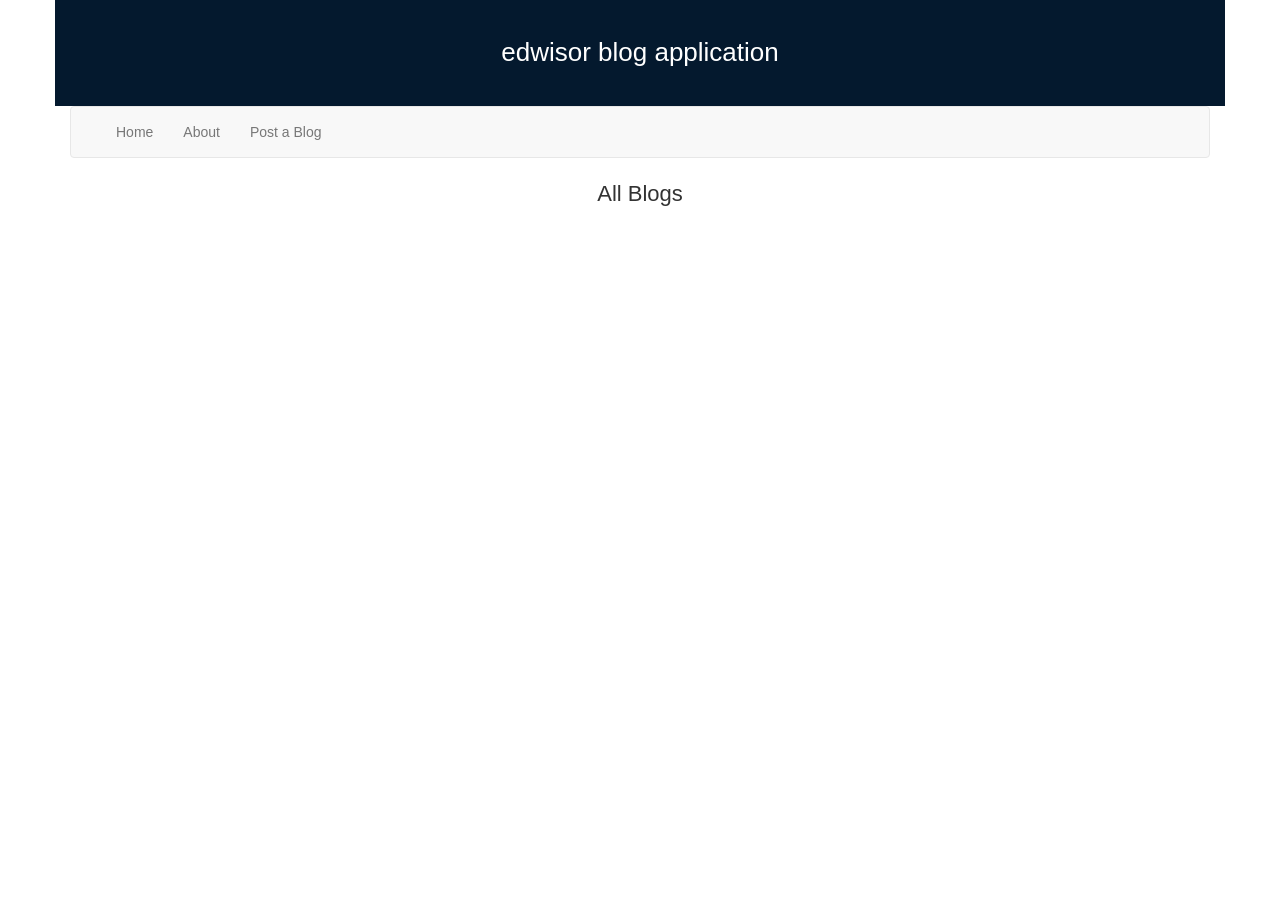
==== index.html @ 41439287 "2nd" ====
<!doctype html>
<html lang="en">
<head>
  <meta charset="utf-8">
  <title>BlogFrontend</title>
  <base href="/">

  <meta name="viewport" content="width=device-width, initial-scale=1">
  <link rel="icon" type="image/x-icon" href="favicon.ico">
<link rel="stylesheet" href="styles.d9e7d231656603fbf190.css"></head>
<body>
  <app-root></app-root>
<script type="text/javascript" src="runtime.a66f828dca56eeb90e02.js"></script><script type="text/javascript" src="polyfills.7a0e6866a34e280f48e7.js"></script><script type="text/javascript" src="scripts.e2cc764d74d6cb8d1c42.js"></script><script type="text/javascript" src="main.7aa946ae0d93a04ee23c.js"></script></body>
</html>
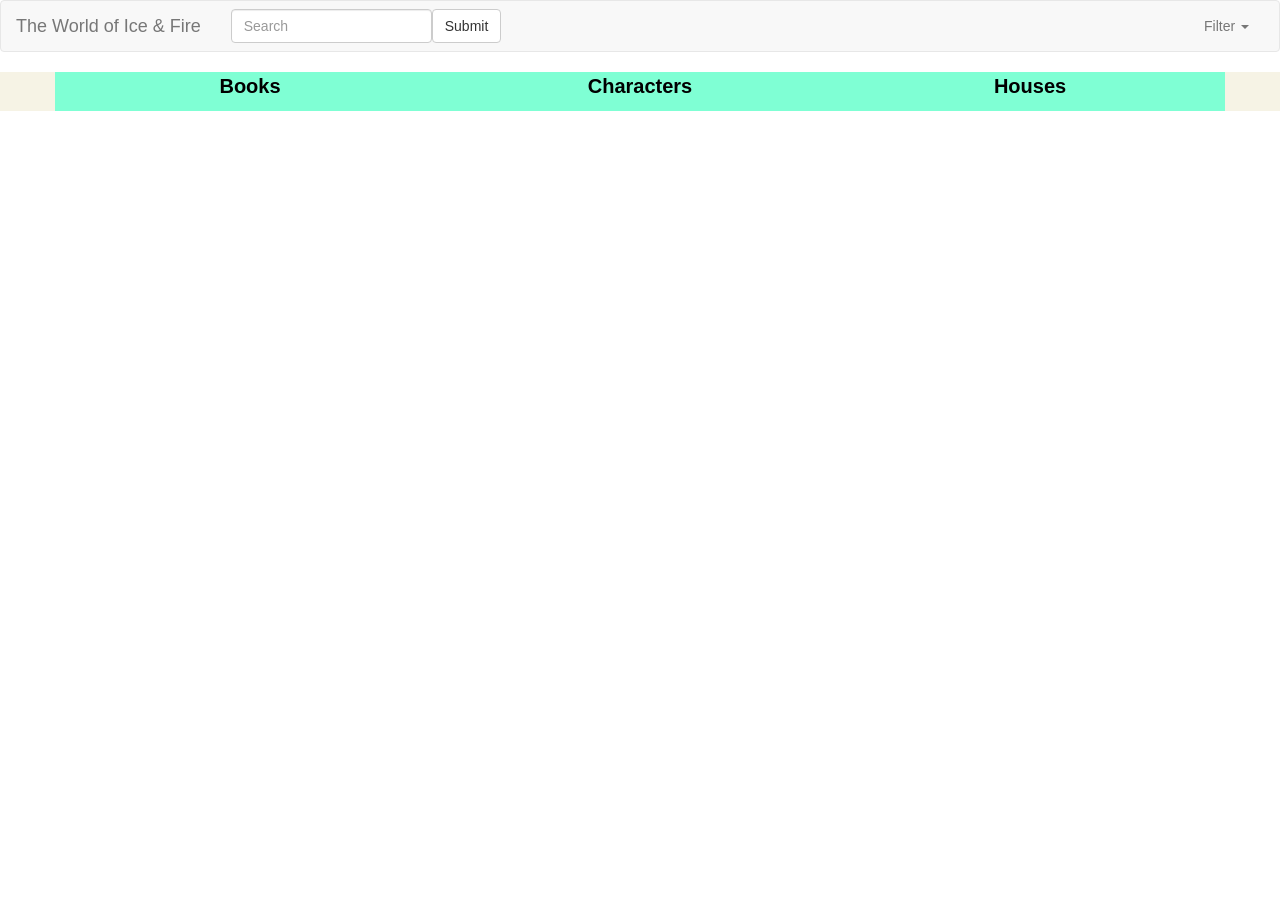
==== commit 53b5c743: "2nd commit" ====
--- a/index.html
+++ b/index.html
@@ -2,7 +2,7 @@
 <html lang="en">
 <head>
   <meta charset="utf-8">
-  <title>BlogFrontend</title>
+  <title>IceAndFire</title>
   <base href="/">
 
   <meta name="viewport" content="width=device-width, initial-scale=1">
@@ -10,5 +10,5 @@
 <link rel="stylesheet" href="styles.d9e7d231656603fbf190.css"></head>
 <body>
   <app-root></app-root>
-<script type="text/javascript" src="runtime.a66f828dca56eeb90e02.js"></script><script type="text/javascript" src="polyfills.7a0e6866a34e280f48e7.js"></script><script type="text/javascript" src="scripts.e2cc764d74d6cb8d1c42.js"></script><script type="text/javascript" src="main.7aa946ae0d93a04ee23c.js"></script></body>
+<script type="text/javascript" src="runtime.a66f828dca56eeb90e02.js"></script><script type="text/javascript" src="polyfills.7a0e6866a34e280f48e7.js"></script><script type="text/javascript" src="scripts.e2cc764d74d6cb8d1c42.js"></script><script type="text/javascript" src="main.5df5c6a30ceb1a4d92de.js"></script></body>
 </html>
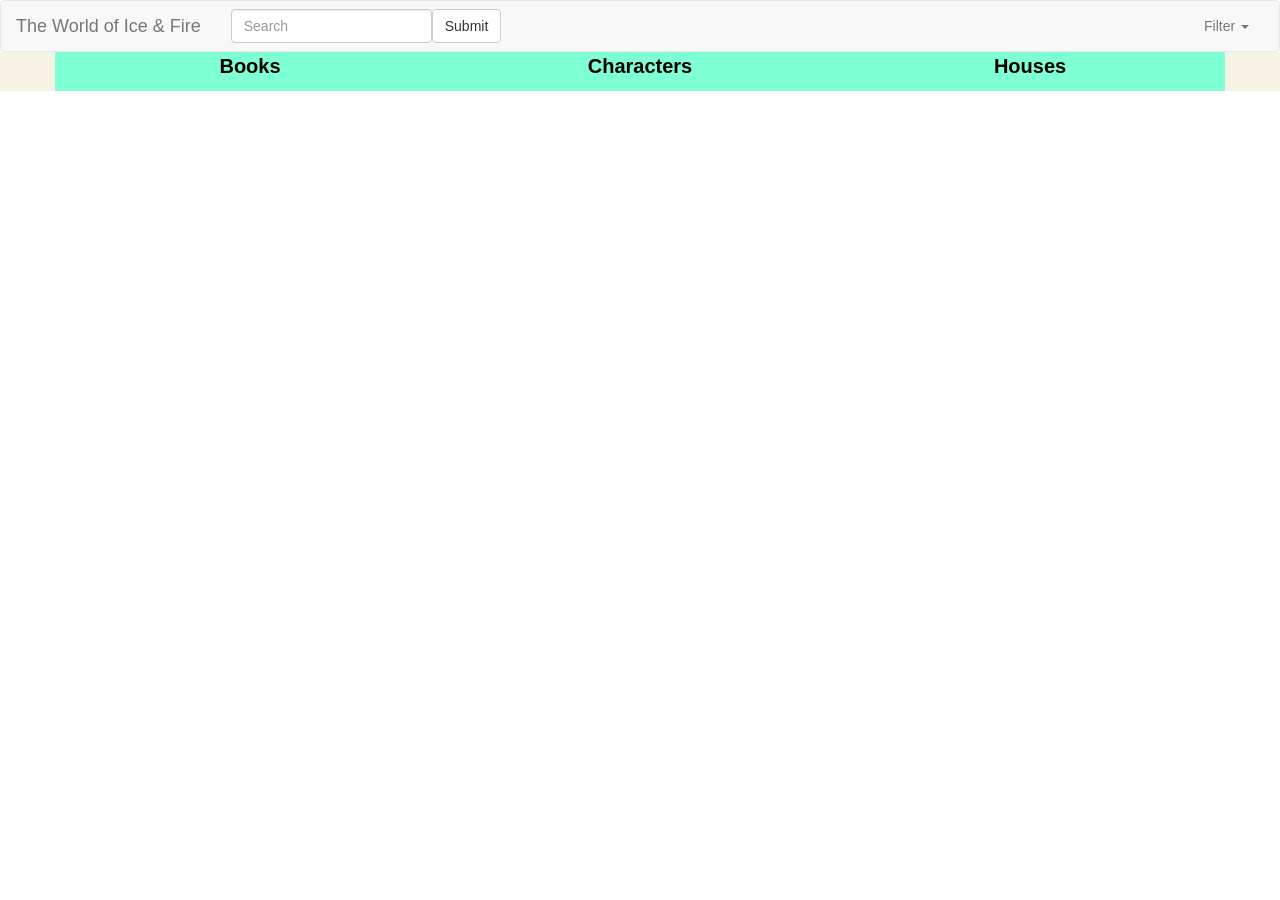
==== commit f514c39d: "some color change" ====
--- a/index.html
+++ b/index.html
@@ -10,5 +10,5 @@
 <link rel="stylesheet" href="styles.d9e7d231656603fbf190.css"></head>
 <body>
   <app-root></app-root>
-<script type="text/javascript" src="runtime.a66f828dca56eeb90e02.js"></script><script type="text/javascript" src="polyfills.7a0e6866a34e280f48e7.js"></script><script type="text/javascript" src="scripts.e2cc764d74d6cb8d1c42.js"></script><script type="text/javascript" src="main.5df5c6a30ceb1a4d92de.js"></script></body>
+<script type="text/javascript" src="runtime.a66f828dca56eeb90e02.js"></script><script type="text/javascript" src="polyfills.7a0e6866a34e280f48e7.js"></script><script type="text/javascript" src="scripts.e2cc764d74d6cb8d1c42.js"></script><script type="text/javascript" src="main.d66ada72e609a351cfab.js"></script></body>
 </html>
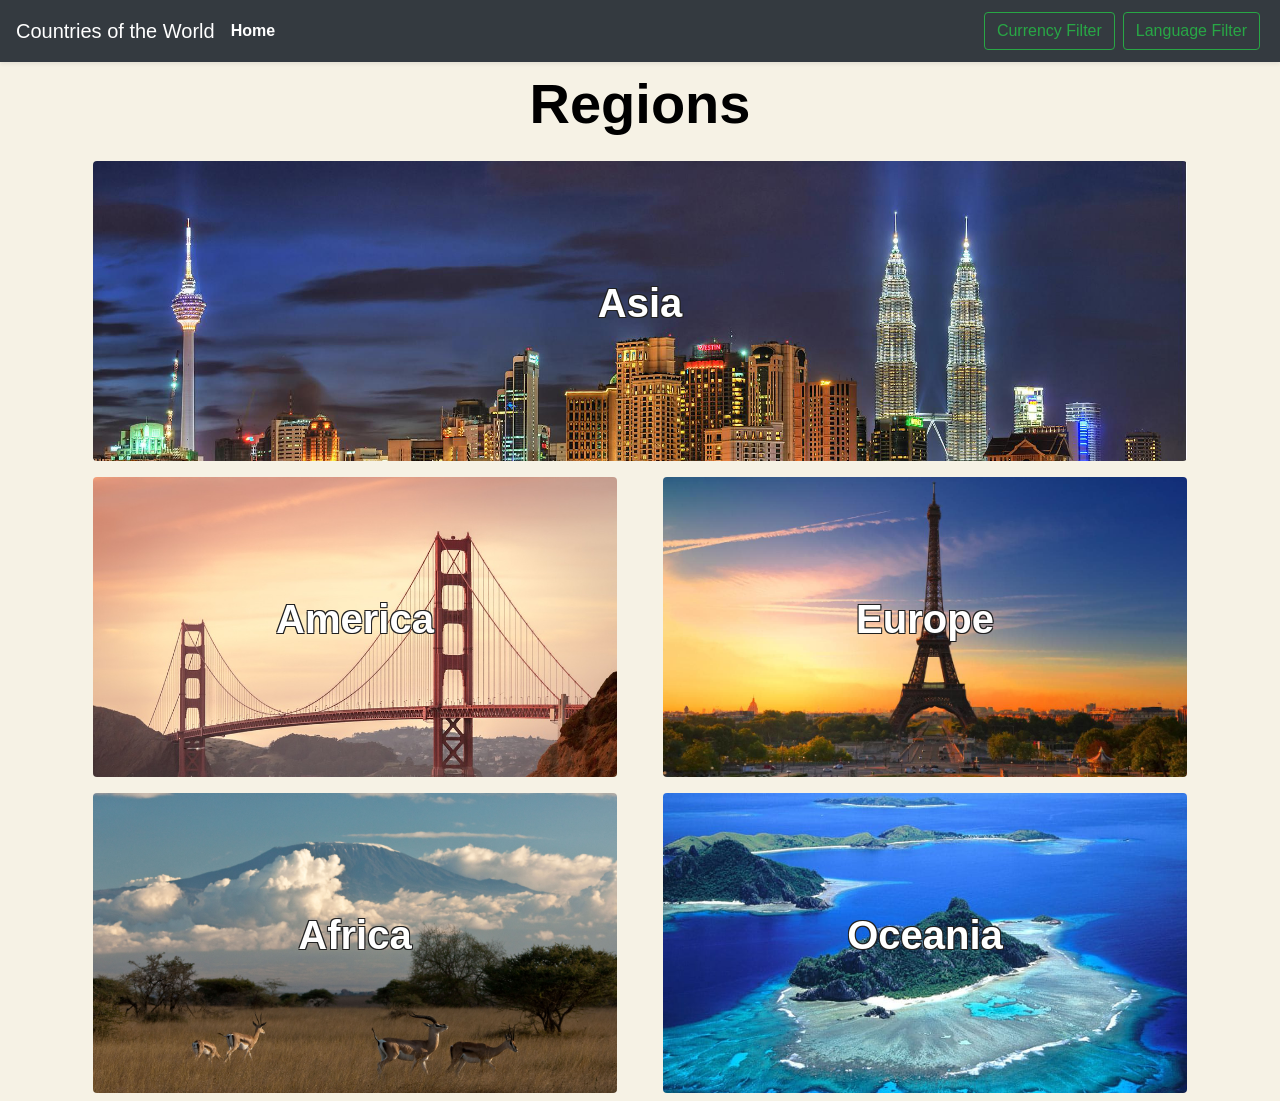
==== commit f64f33b7: "country app import" ====
--- a/index.html
+++ b/index.html
@@ -2,13 +2,13 @@
 <html lang="en">
 <head>
   <meta charset="utf-8">
-  <title>IceAndFire</title>
+  <title>CountryApp</title>
   <base href="/">
 
   <meta name="viewport" content="width=device-width, initial-scale=1">
   <link rel="icon" type="image/x-icon" href="favicon.ico">
-<link rel="stylesheet" href="styles.d9e7d231656603fbf190.css"></head>
+<link rel="stylesheet" href="styles.f2ebedd5fae9775f4f0c.css"></head>
 <body>
   <app-root></app-root>
-<script type="text/javascript" src="runtime.a66f828dca56eeb90e02.js"></script><script type="text/javascript" src="polyfills.7a0e6866a34e280f48e7.js"></script><script type="text/javascript" src="scripts.e2cc764d74d6cb8d1c42.js"></script><script type="text/javascript" src="main.d66ada72e609a351cfab.js"></script></body>
+<script type="text/javascript" src="runtime.a66f828dca56eeb90e02.js"></script><script type="text/javascript" src="polyfills.7a0e6866a34e280f48e7.js"></script><script type="text/javascript" src="scripts.ee7fed27c36eaa5fa8a9.js"></script><script type="text/javascript" src="main.3897ab00329dd63f98a0.js"></script></body>
 </html>
--- a/styles.f2ebedd5fae9775f4f0c.css
+++ b/styles.f2ebedd5fae9775f4f0c.css
@@ -0,0 +1,6 @@
+.flag-control{background-size:100%;padding:0;width:100%;margin:0;-o-object-fit:fill;object-fit:fill;height:200px;background-position:center}.big-flag-control{background-size:100%;padding:0;margin:0;-o-object-fit:fill;object-fit:fill;height:400px;background-position:center}.current-region{font-weight:700;font-size:30px;color:#000;text-transform:capitalize}p{font-size:1.15rem;color:#000;margin-top:0;margin-bottom:1rem}.card{box-shadow:0 2px 6px 0 #616161;-webkit-box-shadow:0 2px 6px 0 #616161;-moz-box-shadow:0 2px 6px 0 #616161;overflow:hidden;transition:.3s ease-out;width:100%;border-radius:5%!important}.card:hover{box-shadow:0 10px 18px 0 rgba(0,0,0,.6);-webkit-transform:translateY(-4px);transform:translateY(-4px)}.card-container:focus,.card-holder-no-outline,.card-holder-no-outline:focus,.card:focus{outline:0}.loading{position:absolute;top:50%;left:50%}.loading-bar{margin:5px;display:inline-block;width:4px;height:18px;border-radius:4px;-webkit-animation:1s ease-in-out infinite loading;animation:1s ease-in-out infinite loading}.loading-bar:nth-child(1){background-color:#3498db;-webkit-animation-delay:0s;animation-delay:0s}.loading-bar:nth-child(2){background-color:#c0392b;-webkit-animation-delay:90ms;animation-delay:90ms}.loading-bar:nth-child(3){background-color:#f1c40f;-webkit-animation-delay:.18s;animation-delay:.18s}.loading-bar:nth-child(4){background-color:#27ae60;-webkit-animation-delay:.27s;animation-delay:.27s}@-webkit-keyframes loading{0%,40%{-webkit-transform:scale(1);transform:scale(1)}20%{-webkit-transform:scale(1,2.2);transform:scale(1,2.2)}}@keyframes loading{0%,40%{-webkit-transform:scale(1);transform:scale(1)}20%{-webkit-transform:scale(1,2.2);transform:scale(1,2.2)}}/*!
+ * Bootstrap v4.1.3 (https://getbootstrap.com/)
+ * Copyright 2011-2018 The Bootstrap Authors
+ * Copyright 2011-2018 Twitter, Inc.
+ * Licensed under MIT (https://github.com/twbs/bootstrap/blob/master/LICENSE)
+ */:root{--blue:#007bff;--indigo:#6610f2;--purple:#6f42c1;--pink:#e83e8c;--red:#dc3545;--orange:#fd7e14;--yellow:#ffc107;--green:#28a745;--teal:#20c997;--cyan:#17a2b8;--white:#fff;--gray:#6c757d;--gray-dark:#343a40;--primary:#007bff;--secondary:#6c757d;--success:#28a745;--info:#17a2b8;--warning:#ffc107;--danger:#dc3545;--light:#f8f9fa;--dark:#343a40;--breakpoint-xs:0;--breakpoint-sm:576px;--breakpoint-md:768px;--breakpoint-lg:992px;--breakpoint-xl:1200px;--font-family-sans-serif:-apple-system,BlinkMacSystemFont,"Segoe UI",Roboto,"Helvetica Neue",Arial,sans-serif,"Apple Color Emoji","Segoe UI Emoji","Segoe UI Symbol","Noto Color Emoji";--font-family-monospace:SFMono-Regular,Menlo,Monaco,Consolas,"Liberation Mono","Courier New",monospace}*,::after,::before{box-sizing:border-box}html{font-family:sans-serif;line-height:1.15;-webkit-text-size-adjust:100%;-ms-text-size-adjust:100%;-ms-overflow-style:scrollbar;-webkit-tap-highlight-color:transparent}@-ms-viewport{width:device-width}article,aside,figcaption,figure,footer,header,hgroup,main,nav,section{display:block}body{margin:0;font-family:-apple-system,BlinkMacSystemFont,"Segoe UI",Roboto,"Helvetica Neue",Arial,sans-serif,"Apple Color Emoji","Segoe UI Emoji","Segoe UI Symbol","Noto Color Emoji";font-size:1rem;font-weight:400;line-height:1.5;color:#212529;text-align:left;background-color:#fff}[tabindex="-1"]:focus{outline:0!important}h1,h2,h3,h4,h5,h6{margin-top:0}abbr[data-original-title],abbr[title]{text-decoration:underline;-webkit-text-decoration:underline dotted;text-decoration:underline dotted;cursor:help;border-bottom:0}address{margin-bottom:1rem;font-style:normal;line-height:inherit}dl,ol,ul{margin-top:0;margin-bottom:1rem}ol ol,ol ul,ul ol,ul ul{margin-bottom:0}dt{font-weight:700}dd{margin-bottom:.5rem;margin-left:0}blockquote,figure{margin:0 0 1rem}dfn{font-style:italic}b,strong{font-weight:bolder}sub,sup{position:relative;font-size:75%;line-height:0;vertical-align:baseline}sub{bottom:-.25em}sup{top:-.5em}a{color:#007bff;text-decoration:none;background-color:transparent;-webkit-text-decoration-skip:objects}a:hover{color:#0056b3;text-decoration:underline}a:not([href]):not([tabindex]),a:not([href]):not([tabindex]):focus,a:not([href]):not([tabindex]):hover{color:inherit;text-decoration:none}a:not([href]):not([tabindex]):focus{outline:0}code,kbd,pre,samp{font-family:SFMono-Regular,Menlo,Monaco,Consolas,"Liberation Mono","Courier New",monospace;font-size:1em}pre{margin-top:0;margin-bottom:1rem;overflow:auto;-ms-overflow-style:scrollbar}img{vertical-align:middle;border-style:none}svg{overflow:hidden;vertical-align:middle}table{border-collapse:collapse}caption{padding-top:.75rem;padding-bottom:.75rem;color:#6c757d;text-align:left;caption-side:bottom}th{text-align:inherit}label{display:inline-block;margin-bottom:.5rem}button{border-radius:0}button:focus{outline:dotted 1px;outline:-webkit-focus-ring-color auto 5px}button,input,optgroup,select,textarea{margin:0;font-family:inherit;font-size:inherit;line-height:inherit}button,input{overflow:visible}button,select{text-transform:none}[type=reset],[type=submit],button,html [type=button]{-webkit-appearance:button}[type=button]::-moz-focus-inner,[type=reset]::-moz-focus-inner,[type=submit]::-moz-focus-inner,button::-moz-focus-inner{padding:0;border-style:none}input[type=checkbox],input[type=radio]{box-sizing:border-box;padding:0}input[type=date],input[type=datetime-local],input[type=month],input[type=time]{-webkit-appearance:listbox}textarea{overflow:auto;resize:vertical}fieldset{min-width:0;padding:0;margin:0;border:0}legend{display:block;width:100%;max-width:100%;padding:0;margin-bottom:.5rem;font-size:1.5rem;line-height:inherit;color:inherit;white-space:normal}progress{vertical-align:baseline}[type=number]::-webkit-inner-spin-button,[type=number]::-webkit-outer-spin-button{height:auto}[type=search]{outline-offset:-2px;-webkit-appearance:none}[type=search]::-webkit-search-cancel-button,[type=search]::-webkit-search-decoration{-webkit-appearance:none}::-webkit-file-upload-button{font:inherit;-webkit-appearance:button}output{display:inline-block}summary{display:list-item;cursor:pointer}template{display:none}[hidden]{display:none!important}.h1,.h2,.h3,.h4,.h5,.h6,h1,h2,h3,h4,h5,h6{margin-bottom:.5rem;font-family:inherit;font-weight:500;line-height:1.2;color:inherit}.h1,h1{font-size:2.5rem}.h2,h2{font-size:2rem}.h3,h3{font-size:1.75rem}.h4,h4{font-size:1.5rem}.h5,h5{font-size:1.25rem}.h6,h6{font-size:1rem}.lead{font-size:1.25rem;font-weight:300}.display-1{font-size:6rem;font-weight:300;line-height:1.2}.display-2{font-size:5.5rem;font-weight:300;line-height:1.2}.display-3{font-size:4.5rem;font-weight:300;line-height:1.2}.display-4{font-size:3.5rem;font-weight:300;line-height:1.2}hr{box-sizing:content-box;height:0;overflow:visible;margin-top:1rem;margin-bottom:1rem;border:0;border-top:1px solid rgba(0,0,0,.1)}.small,small{font-size:80%;font-weight:400}.mark,mark{padding:.2em;background-color:#fcf8e3}.list-inline,.list-unstyled{padding-left:0;list-style:none}.list-inline-item{display:inline-block}.list-inline-item:not(:last-child){margin-right:.5rem}.initialism{font-size:90%;text-transform:uppercase}.blockquote{margin-bottom:1rem;font-size:1.25rem}.blockquote-footer{display:block;font-size:80%;color:#6c757d}.blockquote-footer::before{content:"\2014 \00A0"}.img-fluid{max-width:100%;height:auto}.img-thumbnail{padding:.25rem;background-color:#fff;border:1px solid #dee2e6;border-radius:.25rem;max-width:100%;height:auto}.figure{display:inline-block}.figure-img{margin-bottom:.5rem;line-height:1}.figure-caption{font-size:90%;color:#6c757d}code{font-size:87.5%;color:#e83e8c;word-break:break-word}a>code{color:inherit}kbd{padding:.2rem .4rem;font-size:87.5%;color:#fff;background-color:#212529;border-radius:.2rem}kbd kbd{padding:0;font-size:100%;font-weight:700}pre{display:block;font-size:87.5%;color:#212529}pre code{font-size:inherit;color:inherit;word-break:normal}.pre-scrollable{max-height:340px;overflow-y:scroll}.container{width:100%;padding-right:15px;padding-left:15px;margin-right:auto;margin-left:auto}@media (min-width:576px){.container{max-width:540px}}@media (min-width:768px){.container{max-width:720px}}@media (min-width:992px){.container{max-width:960px}}@media (min-width:1200px){.container{max-width:1140px}}.container-fluid{width:100%;padding-right:15px;padding-left:15px;margin-right:auto;margin-left:auto}.row{display:flex;flex-wrap:wrap;margin-right:-15px;margin-left:-15px}.no-gutters{margin-right:0;margin-left:0}.no-gutters>.col,.no-gutters>[class*=col-]{padding-right:0;padding-left:0}.col,.col-1,.col-10,.col-11,.col-12,.col-2,.col-3,.col-4,.col-5,.col-6,.col-7,.col-8,.col-9,.col-auto,.col-lg,.col-lg-1,.col-lg-10,.col-lg-11,.col-lg-12,.col-lg-2,.col-lg-3,.col-lg-4,.col-lg-5,.col-lg-6,.col-lg-7,.col-lg-8,.col-lg-9,.col-lg-auto,.col-md,.col-md-1,.col-md-10,.col-md-11,.col-md-12,.col-md-2,.col-md-3,.col-md-4,.col-md-5,.col-md-6,.col-md-7,.col-md-8,.col-md-9,.col-md-auto,.col-sm,.col-sm-1,.col-sm-10,.col-sm-11,.col-sm-12,.col-sm-2,.col-sm-3,.col-sm-4,.col-sm-5,.col-sm-6,.col-sm-7,.col-sm-8,.col-sm-9,.col-sm-auto,.col-xl,.col-xl-1,.col-xl-10,.col-xl-11,.col-xl-12,.col-xl-2,.col-xl-3,.col-xl-4,.col-xl-5,.col-xl-6,.col-xl-7,.col-xl-8,.col-xl-9,.col-xl-auto{position:relative;width:100%;min-height:1px;padding-right:15px;padding-left:15px}.col{flex-basis:0;flex-grow:1;max-width:100%}.col-auto{flex:0 0 auto;width:auto;max-width:none}.col-1{flex:0 0 8.333333%;max-width:8.333333%}.col-2{flex:0 0 16.666667%;max-width:16.666667%}.col-3{flex:0 0 25%;max-width:25%}.col-4{flex:0 0 33.333333%;max-width:33.333333%}.col-5{flex:0 0 41.666667%;max-width:41.666667%}.col-6{flex:0 0 50%;max-width:50%}.col-7{flex:0 0 58.333333%;max-width:58.333333%}.col-8{flex:0 0 66.666667%;max-width:66.666667%}.col-9{flex:0 0 75%;max-width:75%}.col-10{flex:0 0 83.333333%;max-width:83.333333%}.col-11{flex:0 0 91.666667%;max-width:91.666667%}.col-12{flex:0 0 100%;max-width:100%}.order-first{order:-1}.order-last{order:13}.order-0{order:0}.order-1{order:1}.order-2{order:2}.order-3{order:3}.order-4{order:4}.order-5{order:5}.order-6{order:6}.order-7{order:7}.order-8{order:8}.order-9{order:9}.order-10{order:10}.order-11{order:11}.order-12{order:12}.offset-1{margin-left:8.333333%}.offset-2{margin-left:16.666667%}.offset-3{margin-left:25%}.offset-4{margin-left:33.333333%}.offset-5{margin-left:41.666667%}.offset-6{margin-left:50%}.offset-7{margin-left:58.333333%}.offset-8{margin-left:66.666667%}.offset-9{margin-left:75%}.offset-10{margin-left:83.333333%}.offset-11{margin-left:91.666667%}@media (min-width:576px){.col-sm{flex-basis:0;flex-grow:1;max-width:100%}.col-sm-auto{flex:0 0 auto;width:auto;max-width:none}.col-sm-1{flex:0 0 8.333333%;max-width:8.333333%}.col-sm-2{flex:0 0 16.666667%;max-width:16.666667%}.col-sm-3{flex:0 0 25%;max-width:25%}.col-sm-4{flex:0 0 33.333333%;max-width:33.333333%}.col-sm-5{flex:0 0 41.666667%;max-width:41.666667%}.col-sm-6{flex:0 0 50%;max-width:50%}.col-sm-7{flex:0 0 58.333333%;max-width:58.333333%}.col-sm-8{flex:0 0 66.666667%;max-width:66.666667%}.col-sm-9{flex:0 0 75%;max-width:75%}.col-sm-10{flex:0 0 83.333333%;max-width:83.333333%}.col-sm-11{flex:0 0 91.666667%;max-width:91.666667%}.col-sm-12{flex:0 0 100%;max-width:100%}.order-sm-first{order:-1}.order-sm-last{order:13}.order-sm-0{order:0}.order-sm-1{order:1}.order-sm-2{order:2}.order-sm-3{order:3}.order-sm-4{order:4}.order-sm-5{order:5}.order-sm-6{order:6}.order-sm-7{order:7}.order-sm-8{order:8}.order-sm-9{order:9}.order-sm-10{order:10}.order-sm-11{order:11}.order-sm-12{order:12}.offset-sm-0{margin-left:0}.offset-sm-1{margin-left:8.333333%}.offset-sm-2{margin-left:16.666667%}.offset-sm-3{margin-left:25%}.offset-sm-4{margin-left:33.333333%}.offset-sm-5{margin-left:41.666667%}.offset-sm-6{margin-left:50%}.offset-sm-7{margin-left:58.333333%}.offset-sm-8{margin-left:66.666667%}.offset-sm-9{margin-left:75%}.offset-sm-10{margin-left:83.333333%}.offset-sm-11{margin-left:91.666667%}}@media (min-width:768px){.col-md{flex-basis:0;flex-grow:1;max-width:100%}.col-md-auto{flex:0 0 auto;width:auto;max-width:none}.col-md-1{flex:0 0 8.333333%;max-width:8.333333%}.col-md-2{flex:0 0 16.666667%;max-width:16.666667%}.col-md-3{flex:0 0 25%;max-width:25%}.col-md-4{flex:0 0 33.333333%;max-width:33.333333%}.col-md-5{flex:0 0 41.666667%;max-width:41.666667%}.col-md-6{flex:0 0 50%;max-width:50%}.col-md-7{flex:0 0 58.333333%;max-width:58.333333%}.col-md-8{flex:0 0 66.666667%;max-width:66.666667%}.col-md-9{flex:0 0 75%;max-width:75%}.col-md-10{flex:0 0 83.333333%;max-width:83.333333%}.col-md-11{flex:0 0 91.666667%;max-width:91.666667%}.col-md-12{flex:0 0 100%;max-width:100%}.order-md-first{order:-1}.order-md-last{order:13}.order-md-0{order:0}.order-md-1{order:1}.order-md-2{order:2}.order-md-3{order:3}.order-md-4{order:4}.order-md-5{order:5}.order-md-6{order:6}.order-md-7{order:7}.order-md-8{order:8}.order-md-9{order:9}.order-md-10{order:10}.order-md-11{order:11}.order-md-12{order:12}.offset-md-0{margin-left:0}.offset-md-1{margin-left:8.333333%}.offset-md-2{margin-left:16.666667%}.offset-md-3{margin-left:25%}.offset-md-4{margin-left:33.333333%}.offset-md-5{margin-left:41.666667%}.offset-md-6{margin-left:50%}.offset-md-7{margin-left:58.333333%}.offset-md-8{margin-left:66.666667%}.offset-md-9{margin-left:75%}.offset-md-10{margin-left:83.333333%}.offset-md-11{margin-left:91.666667%}}@media (min-width:992px){.col-lg{flex-basis:0;flex-grow:1;max-width:100%}.col-lg-auto{flex:0 0 auto;width:auto;max-width:none}.col-lg-1{flex:0 0 8.333333%;max-width:8.333333%}.col-lg-2{flex:0 0 16.666667%;max-width:16.666667%}.col-lg-3{flex:0 0 25%;max-width:25%}.col-lg-4{flex:0 0 33.333333%;max-width:33.333333%}.col-lg-5{flex:0 0 41.666667%;max-width:41.666667%}.col-lg-6{flex:0 0 50%;max-width:50%}.col-lg-7{flex:0 0 58.333333%;max-width:58.333333%}.col-lg-8{flex:0 0 66.666667%;max-width:66.666667%}.col-lg-9{flex:0 0 75%;max-width:75%}.col-lg-10{flex:0 0 83.333333%;max-width:83.333333%}.col-lg-11{flex:0 0 91.666667%;max-width:91.666667%}.col-lg-12{flex:0 0 100%;max-width:100%}.order-lg-first{order:-1}.order-lg-last{order:13}.order-lg-0{order:0}.order-lg-1{order:1}.order-lg-2{order:2}.order-lg-3{order:3}.order-lg-4{order:4}.order-lg-5{order:5}.order-lg-6{order:6}.order-lg-7{order:7}.order-lg-8{order:8}.order-lg-9{order:9}.order-lg-10{order:10}.order-lg-11{order:11}.order-lg-12{order:12}.offset-lg-0{margin-left:0}.offset-lg-1{margin-left:8.333333%}.offset-lg-2{margin-left:16.666667%}.offset-lg-3{margin-left:25%}.offset-lg-4{margin-left:33.333333%}.offset-lg-5{margin-left:41.666667%}.offset-lg-6{margin-left:50%}.offset-lg-7{margin-left:58.333333%}.offset-lg-8{margin-left:66.666667%}.offset-lg-9{margin-left:75%}.offset-lg-10{margin-left:83.333333%}.offset-lg-11{margin-left:91.666667%}}@media (min-width:1200px){.col-xl{flex-basis:0;flex-grow:1;max-width:100%}.col-xl-auto{flex:0 0 auto;width:auto;max-width:none}.col-xl-1{flex:0 0 8.333333%;max-width:8.333333%}.col-xl-2{flex:0 0 16.666667%;max-width:16.666667%}.col-xl-3{flex:0 0 25%;max-width:25%}.col-xl-4{flex:0 0 33.333333%;max-width:33.333333%}.col-xl-5{flex:0 0 41.666667%;max-width:41.666667%}.col-xl-6{flex:0 0 50%;max-width:50%}.col-xl-7{flex:0 0 58.333333%;max-width:58.333333%}.col-xl-8{flex:0 0 66.666667%;max-width:66.666667%}.col-xl-9{flex:0 0 75%;max-width:75%}.col-xl-10{flex:0 0 83.333333%;max-width:83.333333%}.col-xl-11{flex:0 0 91.666667%;max-width:91.666667%}.col-xl-12{flex:0 0 100%;max-width:100%}.order-xl-first{order:-1}.order-xl-last{order:13}.order-xl-0{order:0}.order-xl-1{order:1}.order-xl-2{order:2}.order-xl-3{order:3}.order-xl-4{order:4}.order-xl-5{order:5}.order-xl-6{order:6}.order-xl-7{order:7}.order-xl-8{order:8}.order-xl-9{order:9}.order-xl-10{order:10}.order-xl-11{order:11}.order-xl-12{order:12}.offset-xl-0{margin-left:0}.offset-xl-1{margin-left:8.333333%}.offset-xl-2{margin-left:16.666667%}.offset-xl-3{margin-left:25%}.offset-xl-4{margin-left:33.333333%}.offset-xl-5{margin-left:41.666667%}.offset-xl-6{margin-left:50%}.offset-xl-7{margin-left:58.333333%}.offset-xl-8{margin-left:66.666667%}.offset-xl-9{margin-left:75%}.offset-xl-10{margin-left:83.333333%}.offset-xl-11{margin-left:91.666667%}}.table{width:100%;margin-bottom:1rem;background-color:transparent}.table td,.table th{padding:.75rem;vertical-align:top;border-top:1px solid #dee2e6}.table thead th{vertical-align:bottom;border-bottom:2px solid #dee2e6}.table tbody+tbody{border-top:2px solid #dee2e6}.table .table{background-color:#fff}.table-sm td,.table-sm th{padding:.3rem}.table-bordered,.table-bordered td,.table-bordered th{border:1px solid #dee2e6}.table-bordered thead td,.table-bordered thead th{border-bottom-width:2px}.table-borderless tbody+tbody,.table-borderless td,.table-borderless th,.table-borderless thead th{border:0}.table-striped tbody tr:nth-of-type(odd){background-color:rgba(0,0,0,.05)}.table-hover tbody tr:hover{background-color:rgba(0,0,0,.075)}.table-primary,.table-primary>td,.table-primary>th{background-color:#b8daff}.table-hover .table-primary:hover,.table-hover .table-primary:hover>td,.table-hover .table-primary:hover>th{background-color:#9fcdff}.table-secondary,.table-secondary>td,.table-secondary>th{background-color:#d6d8db}.table-hover .table-secondary:hover,.table-hover .table-secondary:hover>td,.table-hover .table-secondary:hover>th{background-color:#c8cbcf}.table-success,.table-success>td,.table-success>th{background-color:#c3e6cb}.table-hover .table-success:hover,.table-hover .table-success:hover>td,.table-hover .table-success:hover>th{background-color:#b1dfbb}.table-info,.table-info>td,.table-info>th{background-color:#bee5eb}.table-hover .table-info:hover,.table-hover .table-info:hover>td,.table-hover .table-info:hover>th{background-color:#abdde5}.table-warning,.table-warning>td,.table-warning>th{background-color:#ffeeba}.table-hover .table-warning:hover,.table-hover .table-warning:hover>td,.table-hover .table-warning:hover>th{background-color:#ffe8a1}.table-danger,.table-danger>td,.table-danger>th{background-color:#f5c6cb}.table-hover .table-danger:hover,.table-hover .table-danger:hover>td,.table-hover .table-danger:hover>th{background-color:#f1b0b7}.table-light,.table-light>td,.table-light>th{background-color:#fdfdfe}.table-hover .table-light:hover,.table-hover .table-light:hover>td,.table-hover .table-light:hover>th{background-color:#ececf6}.table-dark,.table-dark>td,.table-dark>th{background-color:#c6c8ca}.table-hover .table-dark:hover,.table-hover .table-dark:hover>td,.table-hover .table-dark:hover>th{background-color:#b9bbbe}.table-active,.table-active>td,.table-active>th,.table-hover .table-active:hover,.table-hover .table-active:hover>td,.table-hover .table-active:hover>th{background-color:rgba(0,0,0,.075)}.table .thead-dark th{color:#fff;background-color:#212529;border-color:#32383e}.table .thead-light th{color:#495057;background-color:#e9ecef;border-color:#dee2e6}.table-dark{color:#fff;background-color:#212529}.table-dark td,.table-dark th,.table-dark thead th{border-color:#32383e}.table-dark.table-bordered{border:0}.table-dark.table-striped tbody tr:nth-of-type(odd){background-color:rgba(255,255,255,.05)}.table-dark.table-hover tbody tr:hover{background-color:rgba(255,255,255,.075)}@media (max-width:575.98px){.table-responsive-sm{display:block;width:100%;overflow-x:auto;-webkit-overflow-scrolling:touch;-ms-overflow-style:-ms-autohiding-scrollbar}.table-responsive-sm>.table-bordered{border:0}}@media (max-width:767.98px){.table-responsive-md{display:block;width:100%;overflow-x:auto;-webkit-overflow-scrolling:touch;-ms-overflow-style:-ms-autohiding-scrollbar}.table-responsive-md>.table-bordered{border:0}}@media (max-width:991.98px){.table-responsive-lg{display:block;width:100%;overflow-x:auto;-webkit-overflow-scrolling:touch;-ms-overflow-style:-ms-autohiding-scrollbar}.table-responsive-lg>.table-bordered{border:0}}@media (max-width:1199.98px){.table-responsive-xl{display:block;width:100%;overflow-x:auto;-webkit-overflow-scrolling:touch;-ms-overflow-style:-ms-autohiding-scrollbar}.table-responsive-xl>.table-bordered{border:0}}.table-responsive{display:block;width:100%;overflow-x:auto;-webkit-overflow-scrolling:touch;-ms-overflow-style:-ms-autohiding-scrollbar}.table-responsive>.table-bordered{border:0}.form-control{display:block;width:100%;height:calc(2.25rem + 2px);padding:.375rem .75rem;font-size:1rem;line-height:1.5;color:#495057;background-color:#fff;background-clip:padding-box;border:1px solid #ced4da;border-radius:.25rem;transition:border-color .15s ease-in-out,box-shadow .15s ease-in-out}@media screen and (prefers-reduced-motion:reduce){.form-control{transition:none}}.form-control::-ms-expand{background-color:transparent;border:0}.form-control:focus{color:#495057;background-color:#fff;border-color:#80bdff;outline:0;box-shadow:0 0 0 .2rem rgba(0,123,255,.25)}.form-control::-webkit-input-placeholder{color:#6c757d;opacity:1}.form-control:-ms-input-placeholder{color:#6c757d;opacity:1}.form-control::-ms-input-placeholder{color:#6c757d;opacity:1}.form-control::placeholder{color:#6c757d;opacity:1}.form-control:disabled,.form-control[readonly]{background-color:#e9ecef;opacity:1}select.form-control:focus::-ms-value{color:#495057;background-color:#fff}.form-control-file,.form-control-range{display:block;width:100%}.col-form-label{padding-top:calc(.375rem + 1px);padding-bottom:calc(.375rem + 1px);margin-bottom:0;font-size:inherit;line-height:1.5}.col-form-label-lg{padding-top:calc(.5rem + 1px);padding-bottom:calc(.5rem + 1px);font-size:1.25rem;line-height:1.5}.col-form-label-sm{padding-top:calc(.25rem + 1px);padding-bottom:calc(.25rem + 1px);font-size:.875rem;line-height:1.5}.form-control-plaintext{display:block;width:100%;padding-top:.375rem;padding-bottom:.375rem;margin-bottom:0;line-height:1.5;color:#212529;background-color:transparent;border:solid transparent;border-width:1px 0}.form-control-plaintext.form-control-lg,.form-control-plaintext.form-control-sm{padding-right:0;padding-left:0}.form-control-sm{height:calc(1.8125rem + 2px);padding:.25rem .5rem;font-size:.875rem;line-height:1.5;border-radius:.2rem}.form-control-lg{height:calc(2.875rem + 2px);padding:.5rem 1rem;font-size:1.25rem;line-height:1.5;border-radius:.3rem}select.form-control[multiple],select.form-control[size],textarea.form-control{height:auto}.form-group{margin-bottom:1rem}.form-text{display:block;margin-top:.25rem}.form-row{display:flex;flex-wrap:wrap;margin-right:-5px;margin-left:-5px}.form-row>.col,.form-row>[class*=col-]{padding-right:5px;padding-left:5px}.form-check{position:relative;display:block;padding-left:1.25rem}.form-check-input{position:absolute;margin-top:.3rem;margin-left:-1.25rem}.form-check-input:disabled~.form-check-label{color:#6c757d}.form-check-label{margin-bottom:0}.form-check-inline{display:inline-flex;align-items:center;padding-left:0;margin-right:.75rem}.form-check-inline .form-check-input{position:static;margin-top:0;margin-right:.3125rem;margin-left:0}.valid-feedback{display:none;width:100%;margin-top:.25rem;font-size:80%;color:#28a745}.valid-tooltip{position:absolute;top:100%;z-index:5;display:none;max-width:100%;padding:.25rem .5rem;margin-top:.1rem;font-size:.875rem;line-height:1.5;color:#fff;background-color:rgba(40,167,69,.9);border-radius:.25rem}.custom-select.is-valid,.form-control.is-valid,.was-validated .custom-select:valid,.was-validated .form-control:valid{border-color:#28a745}.custom-select.is-valid:focus,.form-control.is-valid:focus,.was-validated .custom-select:valid:focus,.was-validated .form-control:valid:focus{border-color:#28a745;box-shadow:0 0 0 .2rem rgba(40,167,69,.25)}.custom-select.is-valid~.valid-feedback,.custom-select.is-valid~.valid-tooltip,.form-control.is-valid~.valid-feedback,.form-control.is-valid~.valid-tooltip,.was-validated .custom-select:valid~.valid-feedback,.was-validated .custom-select:valid~.valid-tooltip,.was-validated .form-control:valid~.valid-feedback,.was-validated .form-control:valid~.valid-tooltip{display:block}.form-control-file.is-valid~.valid-feedback,.form-control-file.is-valid~.valid-tooltip,.was-validated .form-control-file:valid~.valid-feedback,.was-validated .form-control-file:valid~.valid-tooltip{display:block}.form-check-input.is-valid~.form-check-label,.was-validated .form-check-input:valid~.form-check-label{color:#28a745}.form-check-input.is-valid~.valid-feedback,.form-check-input.is-valid~.valid-tooltip,.was-validated .form-check-input:valid~.valid-feedback,.was-validated .form-check-input:valid~.valid-tooltip{display:block}.custom-control-input.is-valid~.custom-control-label,.was-validated .custom-control-input:valid~.custom-control-label{color:#28a745}.custom-control-input.is-valid~.custom-control-label::before,.was-validated .custom-control-input:valid~.custom-control-label::before{background-color:#71dd8a}.custom-control-input.is-valid~.valid-feedback,.custom-control-input.is-valid~.valid-tooltip,.was-validated .custom-control-input:valid~.valid-feedback,.was-validated .custom-control-input:valid~.valid-tooltip{display:block}.custom-control-input.is-valid:checked~.custom-control-label::before,.was-validated .custom-control-input:valid:checked~.custom-control-label::before{background-color:#34ce57}.custom-control-input.is-valid:focus~.custom-control-label::before,.was-validated .custom-control-input:valid:focus~.custom-control-label::before{box-shadow:0 0 0 1px #fff,0 0 0 .2rem rgba(40,167,69,.25)}.custom-file-input.is-valid~.custom-file-label,.was-validated .custom-file-input:valid~.custom-file-label{border-color:#28a745}.custom-file-input.is-valid~.custom-file-label::after,.was-validated .custom-file-input:valid~.custom-file-label::after{border-color:inherit}.custom-file-input.is-valid~.valid-feedback,.custom-file-input.is-valid~.valid-tooltip,.was-validated .custom-file-input:valid~.valid-feedback,.was-validated .custom-file-input:valid~.valid-tooltip{display:block}.custom-file-input.is-valid:focus~.custom-file-label,.was-validated .custom-file-input:valid:focus~.custom-file-label{box-shadow:0 0 0 .2rem rgba(40,167,69,.25)}.invalid-feedback{display:none;width:100%;margin-top:.25rem;font-size:80%;color:#dc3545}.invalid-tooltip{position:absolute;top:100%;z-index:5;display:none;max-width:100%;padding:.25rem .5rem;margin-top:.1rem;font-size:.875rem;line-height:1.5;color:#fff;background-color:rgba(220,53,69,.9);border-radius:.25rem}.custom-select.is-invalid,.form-control.is-invalid,.was-validated .custom-select:invalid,.was-validated .form-control:invalid{border-color:#dc3545}.custom-select.is-invalid:focus,.form-control.is-invalid:focus,.was-validated .custom-select:invalid:focus,.was-validated .form-control:invalid:focus{border-color:#dc3545;box-shadow:0 0 0 .2rem rgba(220,53,69,.25)}.custom-select.is-invalid~.invalid-feedback,.custom-select.is-invalid~.invalid-tooltip,.form-control.is-invalid~.invalid-feedback,.form-control.is-invalid~.invalid-tooltip,.was-validated .custom-select:invalid~.invalid-feedback,.was-validated .custom-select:invalid~.invalid-tooltip,.was-validated .form-control:invalid~.invalid-feedback,.was-validated .form-control:invalid~.invalid-tooltip{display:block}.form-control-file.is-invalid~.invalid-feedback,.form-control-file.is-invalid~.invalid-tooltip,.was-validated .form-control-file:invalid~.invalid-feedback,.was-validated .form-control-file:invalid~.invalid-tooltip{display:block}.form-check-input.is-invalid~.form-check-label,.was-validated .form-check-input:invalid~.form-check-label{color:#dc3545}.form-check-input.is-invalid~.invalid-feedback,.form-check-input.is-invalid~.invalid-tooltip,.was-validated .form-check-input:invalid~.invalid-feedback,.was-validated .form-check-input:invalid~.invalid-tooltip{display:block}.custom-control-input.is-invalid~.custom-control-label,.was-validated .custom-control-input:invalid~.custom-control-label{color:#dc3545}.custom-control-input.is-invalid~.custom-control-label::before,.was-validated .custom-control-input:invalid~.custom-control-label::before{background-color:#efa2a9}.custom-control-input.is-invalid~.invalid-feedback,.custom-control-input.is-invalid~.invalid-tooltip,.was-validated .custom-control-input:invalid~.invalid-feedback,.was-validated .custom-control-input:invalid~.invalid-tooltip{display:block}.custom-control-input.is-invalid:checked~.custom-control-label::before,.was-validated .custom-control-input:invalid:checked~.custom-control-label::before{background-color:#e4606d}.custom-control-input.is-invalid:focus~.custom-control-label::before,.was-validated .custom-control-input:invalid:focus~.custom-control-label::before{box-shadow:0 0 0 1px #fff,0 0 0 .2rem rgba(220,53,69,.25)}.custom-file-input.is-invalid~.custom-file-label,.was-validated .custom-file-input:invalid~.custom-file-label{border-color:#dc3545}.custom-file-input.is-invalid~.custom-file-label::after,.was-validated .custom-file-input:invalid~.custom-file-label::after{border-color:inherit}.custom-file-input.is-invalid~.invalid-feedback,.custom-file-input.is-invalid~.invalid-tooltip,.was-validated .custom-file-input:invalid~.invalid-feedback,.was-validated .custom-file-input:invalid~.invalid-tooltip{display:block}.custom-file-input.is-invalid:focus~.custom-file-label,.was-validated .custom-file-input:invalid:focus~.custom-file-label{box-shadow:0 0 0 .2rem rgba(220,53,69,.25)}.form-inline{display:flex;flex-flow:row wrap;align-items:center}.form-inline .form-check{width:100%}@media (min-width:576px){.form-inline label{display:flex;align-items:center;justify-content:center;margin-bottom:0}.form-inline .form-group{display:flex;flex:0 0 auto;flex-flow:row wrap;align-items:center;margin-bottom:0}.form-inline .form-control{display:inline-block;width:auto;vertical-align:middle}.form-inline .form-control-plaintext{display:inline-block}.form-inline .custom-select,.form-inline .input-group{width:auto}.form-inline .form-check{display:flex;align-items:center;justify-content:center;width:auto;padding-left:0}.form-inline .form-check-input{position:relative;margin-top:0;margin-right:.25rem;margin-left:0}.form-inline .custom-control{align-items:center;justify-content:center}.form-inline .custom-control-label{margin-bottom:0}}.btn{display:inline-block;font-weight:400;text-align:center;white-space:nowrap;vertical-align:middle;-webkit-user-select:none;-moz-user-select:none;-ms-user-select:none;user-select:none;border:1px solid transparent;padding:.375rem .75rem;font-size:1rem;line-height:1.5;border-radius:.25rem;transition:color .15s ease-in-out,background-color .15s ease-in-out,border-color .15s ease-in-out,box-shadow .15s ease-in-out}@media screen and (prefers-reduced-motion:reduce){.btn{transition:none}}.btn:focus,.btn:hover{text-decoration:none}.btn.focus,.btn:focus{outline:0;box-shadow:0 0 0 .2rem rgba(0,123,255,.25)}.btn.disabled,.btn:disabled{opacity:.65}.btn:not(:disabled):not(.disabled){cursor:pointer}a.btn.disabled,fieldset:disabled a.btn{pointer-events:none}.btn-primary{color:#fff;background-color:#007bff;border-color:#007bff}.btn-primary:hover{color:#fff;background-color:#0069d9;border-color:#0062cc}.btn-primary.focus,.btn-primary:focus{box-shadow:0 0 0 .2rem rgba(0,123,255,.5)}.btn-primary.disabled,.btn-primary:disabled{color:#fff;background-color:#007bff;border-color:#007bff}.btn-primary:not(:disabled):not(.disabled).active,.btn-primary:not(:disabled):not(.disabled):active,.show>.btn-primary.dropdown-toggle{color:#fff;background-color:#0062cc;border-color:#005cbf}.btn-primary:not(:disabled):not(.disabled).active:focus,.btn-primary:not(:disabled):not(.disabled):active:focus,.show>.btn-primary.dropdown-toggle:focus{box-shadow:0 0 0 .2rem rgba(0,123,255,.5)}.btn-secondary{color:#fff;background-color:#6c757d;border-color:#6c757d}.btn-secondary:hover{color:#fff;background-color:#5a6268;border-color:#545b62}.btn-secondary.focus,.btn-secondary:focus{box-shadow:0 0 0 .2rem rgba(108,117,125,.5)}.btn-secondary.disabled,.btn-secondary:disabled{color:#fff;background-color:#6c757d;border-color:#6c757d}.btn-secondary:not(:disabled):not(.disabled).active,.btn-secondary:not(:disabled):not(.disabled):active,.show>.btn-secondary.dropdown-toggle{color:#fff;background-color:#545b62;border-color:#4e555b}.btn-secondary:not(:disabled):not(.disabled).active:focus,.btn-secondary:not(:disabled):not(.disabled):active:focus,.show>.btn-secondary.dropdown-toggle:focus{box-shadow:0 0 0 .2rem rgba(108,117,125,.5)}.btn-success{color:#fff;background-color:#28a745;border-color:#28a745}.btn-success:hover{color:#fff;background-color:#218838;border-color:#1e7e34}.btn-success.focus,.btn-success:focus{box-shadow:0 0 0 .2rem rgba(40,167,69,.5)}.btn-success.disabled,.btn-success:disabled{color:#fff;background-color:#28a745;border-color:#28a745}.btn-success:not(:disabled):not(.disabled).active,.btn-success:not(:disabled):not(.disabled):active,.show>.btn-success.dropdown-toggle{color:#fff;background-color:#1e7e34;border-color:#1c7430}.btn-success:not(:disabled):not(.disabled).active:focus,.btn-success:not(:disabled):not(.disabled):active:focus,.show>.btn-success.dropdown-toggle:focus{box-shadow:0 0 0 .2rem rgba(40,167,69,.5)}.btn-info{color:#fff;background-color:#17a2b8;border-color:#17a2b8}.btn-info:hover{color:#fff;background-color:#138496;border-color:#117a8b}.btn-info.focus,.btn-info:focus{box-shadow:0 0 0 .2rem rgba(23,162,184,.5)}.btn-info.disabled,.btn-info:disabled{color:#fff;background-color:#17a2b8;border-color:#17a2b8}.btn-info:not(:disabled):not(.disabled).active,.btn-info:not(:disabled):not(.disabled):active,.show>.btn-info.dropdown-toggle{color:#fff;background-color:#117a8b;border-color:#10707f}.btn-info:not(:disabled):not(.disabled).active:focus,.btn-info:not(:disabled):not(.disabled):active:focus,.show>.btn-info.dropdown-toggle:focus{box-shadow:0 0 0 .2rem rgba(23,162,184,.5)}.btn-warning{color:#212529;background-color:#ffc107;border-color:#ffc107}.btn-warning:hover{color:#212529;background-color:#e0a800;border-color:#d39e00}.btn-warning.focus,.btn-warning:focus{box-shadow:0 0 0 .2rem rgba(255,193,7,.5)}.btn-warning.disabled,.btn-warning:disabled{color:#212529;background-color:#ffc107;border-color:#ffc107}.btn-warning:not(:disabled):not(.disabled).active,.btn-warning:not(:disabled):not(.disabled):active,.show>.btn-warning.dropdown-toggle{color:#212529;background-color:#d39e00;border-color:#c69500}.btn-warning:not(:disabled):not(.disabled).active:focus,.btn-warning:not(:disabled):not(.disabled):active:focus,.show>.btn-warning.dropdown-toggle:focus{box-shadow:0 0 0 .2rem rgba(255,193,7,.5)}.btn-danger{color:#fff;background-color:#dc3545;border-color:#dc3545}.btn-danger:hover{color:#fff;background-color:#c82333;border-color:#bd2130}.btn-danger.focus,.btn-danger:focus{box-shadow:0 0 0 .2rem rgba(220,53,69,.5)}.btn-danger.disabled,.btn-danger:disabled{color:#fff;background-color:#dc3545;border-color:#dc3545}.btn-danger:not(:disabled):not(.disabled).active,.btn-danger:not(:disabled):not(.disabled):active,.show>.btn-danger.dropdown-toggle{color:#fff;background-color:#bd2130;border-color:#b21f2d}.btn-danger:not(:disabled):not(.disabled).active:focus,.btn-danger:not(:disabled):not(.disabled):active:focus,.show>.btn-danger.dropdown-toggle:focus{box-shadow:0 0 0 .2rem rgba(220,53,69,.5)}.btn-light{color:#212529;background-color:#f8f9fa;border-color:#f8f9fa}.btn-light:hover{color:#212529;background-color:#e2e6ea;border-color:#dae0e5}.btn-light.focus,.btn-light:focus{box-shadow:0 0 0 .2rem rgba(248,249,250,.5)}.btn-light.disabled,.btn-light:disabled{color:#212529;background-color:#f8f9fa;border-color:#f8f9fa}.btn-light:not(:disabled):not(.disabled).active,.btn-light:not(:disabled):not(.disabled):active,.show>.btn-light.dropdown-toggle{color:#212529;background-color:#dae0e5;border-color:#d3d9df}.btn-light:not(:disabled):not(.disabled).active:focus,.btn-light:not(:disabled):not(.disabled):active:focus,.show>.btn-light.dropdown-toggle:focus{box-shadow:0 0 0 .2rem rgba(248,249,250,.5)}.btn-dark{color:#fff;background-color:#343a40;border-color:#343a40}.btn-dark:hover{color:#fff;background-color:#23272b;border-color:#1d2124}.btn-dark.focus,.btn-dark:focus{box-shadow:0 0 0 .2rem rgba(52,58,64,.5)}.btn-dark.disabled,.btn-dark:disabled{color:#fff;background-color:#343a40;border-color:#343a40}.btn-dark:not(:disabled):not(.disabled).active,.btn-dark:not(:disabled):not(.disabled):active,.show>.btn-dark.dropdown-toggle{color:#fff;background-color:#1d2124;border-color:#171a1d}.btn-dark:not(:disabled):not(.disabled).active:focus,.btn-dark:not(:disabled):not(.disabled):active:focus,.show>.btn-dark.dropdown-toggle:focus{box-shadow:0 0 0 .2rem rgba(52,58,64,.5)}.btn-outline-primary{color:#007bff;background-color:transparent;background-image:none;border-color:#007bff}.btn-outline-primary:hover{color:#fff;background-color:#007bff;border-color:#007bff}.btn-outline-primary.focus,.btn-outline-primary:focus{box-shadow:0 0 0 .2rem rgba(0,123,255,.5)}.btn-outline-primary.disabled,.btn-outline-primary:disabled{color:#007bff;background-color:transparent}.btn-outline-primary:not(:disabled):not(.disabled).active,.btn-outline-primary:not(:disabled):not(.disabled):active,.show>.btn-outline-primary.dropdown-toggle{color:#fff;background-color:#007bff;border-color:#007bff}.btn-outline-primary:not(:disabled):not(.disabled).active:focus,.btn-outline-primary:not(:disabled):not(.disabled):active:focus,.show>.btn-outline-primary.dropdown-toggle:focus{box-shadow:0 0 0 .2rem rgba(0,123,255,.5)}.btn-outline-secondary{color:#6c757d;background-color:transparent;background-image:none;border-color:#6c757d}.btn-outline-secondary:hover{color:#fff;background-color:#6c757d;border-color:#6c757d}.btn-outline-secondary.focus,.btn-outline-secondary:focus{box-shadow:0 0 0 .2rem rgba(108,117,125,.5)}.btn-outline-secondary.disabled,.btn-outline-secondary:disabled{color:#6c757d;background-color:transparent}.btn-outline-secondary:not(:disabled):not(.disabled).active,.btn-outline-secondary:not(:disabled):not(.disabled):active,.show>.btn-outline-secondary.dropdown-toggle{color:#fff;background-color:#6c757d;border-color:#6c757d}.btn-outline-secondary:not(:disabled):not(.disabled).active:focus,.btn-outline-secondary:not(:disabled):not(.disabled):active:focus,.show>.btn-outline-secondary.dropdown-toggle:focus{box-shadow:0 0 0 .2rem rgba(108,117,125,.5)}.btn-outline-success{color:#28a745;background-color:transparent;background-image:none;border-color:#28a745}.btn-outline-success:hover{color:#fff;background-color:#28a745;border-color:#28a745}.btn-outline-success.focus,.btn-outline-success:focus{box-shadow:0 0 0 .2rem rgba(40,167,69,.5)}.btn-outline-success.disabled,.btn-outline-success:disabled{color:#28a745;background-color:transparent}.btn-outline-success:not(:disabled):not(.disabled).active,.btn-outline-success:not(:disabled):not(.disabled):active,.show>.btn-outline-success.dropdown-toggle{color:#fff;background-color:#28a745;border-color:#28a745}.btn-outline-success:not(:disabled):not(.disabled).active:focus,.btn-outline-success:not(:disabled):not(.disabled):active:focus,.show>.btn-outline-success.dropdown-toggle:focus{box-shadow:0 0 0 .2rem rgba(40,167,69,.5)}.btn-outline-info{color:#17a2b8;background-color:transparent;background-image:none;border-color:#17a2b8}.btn-outline-info:hover{color:#fff;background-color:#17a2b8;border-color:#17a2b8}.btn-outline-info.focus,.btn-outline-info:focus{box-shadow:0 0 0 .2rem rgba(23,162,184,.5)}.btn-outline-info.disabled,.btn-outline-info:disabled{color:#17a2b8;background-color:transparent}.btn-outline-info:not(:disabled):not(.disabled).active,.btn-outline-info:not(:disabled):not(.disabled):active,.show>.btn-outline-info.dropdown-toggle{color:#fff;background-color:#17a2b8;border-color:#17a2b8}.btn-outline-info:not(:disabled):not(.disabled).active:focus,.btn-outline-info:not(:disabled):not(.disabled):active:focus,.show>.btn-outline-info.dropdown-toggle:focus{box-shadow:0 0 0 .2rem rgba(23,162,184,.5)}.btn-outline-warning{color:#ffc107;background-color:transparent;background-image:none;border-color:#ffc107}.btn-outline-warning:hover{color:#212529;background-color:#ffc107;border-color:#ffc107}.btn-outline-warning.focus,.btn-outline-warning:focus{box-shadow:0 0 0 .2rem rgba(255,193,7,.5)}.btn-outline-warning.disabled,.btn-outline-warning:disabled{color:#ffc107;background-color:transparent}.btn-outline-warning:not(:disabled):not(.disabled).active,.btn-outline-warning:not(:disabled):not(.disabled):active,.show>.btn-outline-warning.dropdown-toggle{color:#212529;background-color:#ffc107;border-color:#ffc107}.btn-outline-warning:not(:disabled):not(.disabled).active:focus,.btn-outline-warning:not(:disabled):not(.disabled):active:focus,.show>.btn-outline-warning.dropdown-toggle:focus{box-shadow:0 0 0 .2rem rgba(255,193,7,.5)}.btn-outline-danger{color:#dc3545;background-color:transparent;background-image:none;border-color:#dc3545}.btn-outline-danger:hover{color:#fff;background-color:#dc3545;border-color:#dc3545}.btn-outline-danger.focus,.btn-outline-danger:focus{box-shadow:0 0 0 .2rem rgba(220,53,69,.5)}.btn-outline-danger.disabled,.btn-outline-danger:disabled{color:#dc3545;background-color:transparent}.btn-outline-danger:not(:disabled):not(.disabled).active,.btn-outline-danger:not(:disabled):not(.disabled):active,.show>.btn-outline-danger.dropdown-toggle{color:#fff;background-color:#dc3545;border-color:#dc3545}.btn-outline-danger:not(:disabled):not(.disabled).active:focus,.btn-outline-danger:not(:disabled):not(.disabled):active:focus,.show>.btn-outline-danger.dropdown-toggle:focus{box-shadow:0 0 0 .2rem rgba(220,53,69,.5)}.btn-outline-light{color:#f8f9fa;background-color:transparent;background-image:none;border-color:#f8f9fa}.btn-outline-light:hover{color:#212529;background-color:#f8f9fa;border-color:#f8f9fa}.btn-outline-light.focus,.btn-outline-light:focus{box-shadow:0 0 0 .2rem rgba(248,249,250,.5)}.btn-outline-light.disabled,.btn-outline-light:disabled{color:#f8f9fa;background-color:transparent}.btn-outline-light:not(:disabled):not(.disabled).active,.btn-outline-light:not(:disabled):not(.disabled):active,.show>.btn-outline-light.dropdown-toggle{color:#212529;background-color:#f8f9fa;border-color:#f8f9fa}.btn-outline-light:not(:disabled):not(.disabled).active:focus,.btn-outline-light:not(:disabled):not(.disabled):active:focus,.show>.btn-outline-light.dropdown-toggle:focus{box-shadow:0 0 0 .2rem rgba(248,249,250,.5)}.btn-outline-dark{color:#343a40;background-color:transparent;background-image:none;border-color:#343a40}.btn-outline-dark:hover{color:#fff;background-color:#343a40;border-color:#343a40}.btn-outline-dark.focus,.btn-outline-dark:focus{box-shadow:0 0 0 .2rem rgba(52,58,64,.5)}.btn-outline-dark.disabled,.btn-outline-dark:disabled{color:#343a40;background-color:transparent}.btn-outline-dark:not(:disabled):not(.disabled).active,.btn-outline-dark:not(:disabled):not(.disabled):active,.show>.btn-outline-dark.dropdown-toggle{color:#fff;background-color:#343a40;border-color:#343a40}.btn-outline-dark:not(:disabled):not(.disabled).active:focus,.btn-outline-dark:not(:disabled):not(.disabled):active:focus,.show>.btn-outline-dark.dropdown-toggle:focus{box-shadow:0 0 0 .2rem rgba(52,58,64,.5)}.btn-link{font-weight:400;color:#007bff;background-color:transparent}.btn-link:hover{color:#0056b3;text-decoration:underline;background-color:transparent;border-color:transparent}.btn-link.focus,.btn-link:focus{text-decoration:underline;border-color:transparent;box-shadow:none}.btn-link.disabled,.btn-link:disabled{color:#6c757d;pointer-events:none}.btn-group-lg>.btn,.btn-lg{padding:.5rem 1rem;font-size:1.25rem;line-height:1.5;border-radius:.3rem}.btn-group-sm>.btn,.btn-sm{padding:.25rem .5rem;font-size:.875rem;line-height:1.5;border-radius:.2rem}.btn-block{display:block;width:100%}.btn-block+.btn-block{margin-top:.5rem}input[type=button].btn-block,input[type=reset].btn-block,input[type=submit].btn-block{width:100%}.fade{transition:opacity .15s linear}@media screen and (prefers-reduced-motion:reduce){.fade{transition:none}}.fade:not(.show){opacity:0}.collapse:not(.show){display:none}.collapsing{position:relative;height:0;overflow:hidden;transition:height .35s}.dropdown,.dropleft,.dropright,.dropup{position:relative}.dropdown-toggle::after{display:inline-block;width:0;height:0;margin-left:.255em;vertical-align:.255em;content:"";border-top:.3em solid;border-right:.3em solid transparent;border-bottom:0;border-left:.3em solid transparent}.dropdown-toggle:empty::after{margin-left:0}.dropdown-menu{position:absolute;top:100%;left:0;z-index:1000;display:none;float:left;min-width:10rem;padding:.5rem 0;margin:.125rem 0 0;font-size:1rem;color:#212529;text-align:left;list-style:none;background-color:#fff;background-clip:padding-box;border:1px solid rgba(0,0,0,.15);border-radius:.25rem}.dropdown-menu-right{right:0;left:auto}.dropup .dropdown-menu{top:auto;bottom:100%;margin-top:0;margin-bottom:.125rem}.dropup .dropdown-toggle::after{display:inline-block;width:0;height:0;margin-left:.255em;vertical-align:.255em;content:"";border-top:0;border-right:.3em solid transparent;border-bottom:.3em solid;border-left:.3em solid transparent}.dropup .dropdown-toggle:empty::after{margin-left:0}.dropright .dropdown-menu{top:0;right:auto;left:100%;margin-top:0;margin-left:.125rem}.dropright .dropdown-toggle::after{display:inline-block;width:0;height:0;margin-left:.255em;content:"";border-top:.3em solid transparent;border-right:0;border-bottom:.3em solid transparent;border-left:.3em solid;vertical-align:0}.dropright .dropdown-toggle:empty::after{margin-left:0}.dropleft .dropdown-menu{top:0;right:100%;left:auto;margin-top:0;margin-right:.125rem}.dropleft .dropdown-toggle::after{width:0;height:0;margin-left:.255em;vertical-align:.255em;content:"";display:none}.dropleft .dropdown-toggle::before{display:inline-block;width:0;height:0;margin-right:.255em;content:"";border-top:.3em solid transparent;border-right:.3em solid;border-bottom:.3em solid transparent;vertical-align:0}.dropleft .dropdown-toggle:empty::after{margin-left:0}.dropdown-menu[x-placement^=bottom],.dropdown-menu[x-placement^=left],.dropdown-menu[x-placement^=right],.dropdown-menu[x-placement^=top]{right:auto;bottom:auto}.dropdown-divider{height:0;margin:.5rem 0;overflow:hidden;border-top:1px solid #e9ecef}.dropdown-item{display:block;width:100%;padding:.25rem 1.5rem;clear:both;font-weight:400;color:#212529;text-align:inherit;white-space:nowrap;background-color:transparent;border:0}.dropdown-item:focus,.dropdown-item:hover{color:#16181b;text-decoration:none;background-color:#f8f9fa}.dropdown-item.active,.dropdown-item:active{color:#fff;text-decoration:none;background-color:#007bff}.dropdown-item.disabled,.dropdown-item:disabled{color:#6c757d;background-color:transparent}.dropdown-menu.show{display:block}.dropdown-header{display:block;padding:.5rem 1.5rem;margin-bottom:0;font-size:.875rem;color:#6c757d;white-space:nowrap}.dropdown-item-text{display:block;padding:.25rem 1.5rem;color:#212529}.btn-group,.btn-group-vertical{position:relative;display:inline-flex;vertical-align:middle}.btn-group-vertical>.btn,.btn-group>.btn{position:relative;flex:0 1 auto}.btn-group-vertical>.btn.active,.btn-group-vertical>.btn:active,.btn-group-vertical>.btn:focus,.btn-group-vertical>.btn:hover,.btn-group>.btn.active,.btn-group>.btn:active,.btn-group>.btn:focus,.btn-group>.btn:hover{z-index:1}.btn-group .btn+.btn,.btn-group .btn+.btn-group,.btn-group .btn-group+.btn,.btn-group .btn-group+.btn-group,.btn-group-vertical .btn+.btn,.btn-group-vertical .btn+.btn-group,.btn-group-vertical .btn-group+.btn,.btn-group-vertical .btn-group+.btn-group{margin-left:-1px}.btn-toolbar{display:flex;flex-wrap:wrap;justify-content:flex-start}.btn-toolbar .input-group{width:auto}.btn-group>.btn:first-child{margin-left:0}.btn-group>.btn-group:not(:last-child)>.btn,.btn-group>.btn:not(:last-child):not(.dropdown-toggle){border-top-right-radius:0;border-bottom-right-radius:0}.btn-group>.btn-group:not(:first-child)>.btn,.btn-group>.btn:not(:first-child){border-top-left-radius:0;border-bottom-left-radius:0}.dropdown-toggle-split{padding-right:.5625rem;padding-left:.5625rem}.dropdown-toggle-split::after,.dropright .dropdown-toggle-split::after,.dropup .dropdown-toggle-split::after{margin-left:0}.dropleft .dropdown-toggle-split::before{margin-right:0}.btn-group-sm>.btn+.dropdown-toggle-split,.btn-sm+.dropdown-toggle-split{padding-right:.375rem;padding-left:.375rem}.btn-group-lg>.btn+.dropdown-toggle-split,.btn-lg+.dropdown-toggle-split{padding-right:.75rem;padding-left:.75rem}.btn-group-vertical{flex-direction:column;align-items:flex-start;justify-content:center}.btn-group-vertical .btn,.btn-group-vertical .btn-group{width:100%}.btn-group-vertical>.btn+.btn,.btn-group-vertical>.btn+.btn-group,.btn-group-vertical>.btn-group+.btn,.btn-group-vertical>.btn-group+.btn-group{margin-top:-1px;margin-left:0}.btn-group-vertical>.btn-group:not(:last-child)>.btn,.btn-group-vertical>.btn:not(:last-child):not(.dropdown-toggle){border-bottom-right-radius:0;border-bottom-left-radius:0}.btn-group-vertical>.btn-group:not(:first-child)>.btn,.btn-group-vertical>.btn:not(:first-child){border-top-left-radius:0;border-top-right-radius:0}.btn-group-toggle>.btn,.btn-group-toggle>.btn-group>.btn{margin-bottom:0}.btn-group-toggle>.btn input[type=checkbox],.btn-group-toggle>.btn input[type=radio],.btn-group-toggle>.btn-group>.btn input[type=checkbox],.btn-group-toggle>.btn-group>.btn input[type=radio]{position:absolute;clip:rect(0,0,0,0);pointer-events:none}.input-group{position:relative;display:flex;flex-wrap:wrap;align-items:stretch;width:100%}.input-group>.custom-file,.input-group>.custom-select,.input-group>.form-control{position:relative;flex:1 1 auto;width:1%;margin-bottom:0}.input-group>.custom-file+.custom-file,.input-group>.custom-file+.custom-select,.input-group>.custom-file+.form-control,.input-group>.custom-select+.custom-file,.input-group>.custom-select+.custom-select,.input-group>.custom-select+.form-control,.input-group>.form-control+.custom-file,.input-group>.form-control+.custom-select,.input-group>.form-control+.form-control{margin-left:-1px}.input-group>.custom-file .custom-file-input:focus~.custom-file-label,.input-group>.custom-select:focus,.input-group>.form-control:focus{z-index:3}.input-group>.custom-file .custom-file-input:focus{z-index:4}.input-group>.custom-select:not(:last-child),.input-group>.form-control:not(:last-child){border-top-right-radius:0;border-bottom-right-radius:0}.input-group>.custom-select:not(:first-child),.input-group>.form-control:not(:first-child){border-top-left-radius:0;border-bottom-left-radius:0}.input-group>.custom-file{display:flex;align-items:center}.input-group>.custom-file:not(:last-child) .custom-file-label,.input-group>.custom-file:not(:last-child) .custom-file-label::after{border-top-right-radius:0;border-bottom-right-radius:0}.input-group>.custom-file:not(:first-child) .custom-file-label{border-top-left-radius:0;border-bottom-left-radius:0}.input-group-append,.input-group-prepend{display:flex}.input-group-append .btn,.input-group-prepend .btn{position:relative;z-index:2}.input-group-append .btn+.btn,.input-group-append .btn+.input-group-text,.input-group-append .input-group-text+.btn,.input-group-append .input-group-text+.input-group-text,.input-group-prepend .btn+.btn,.input-group-prepend .btn+.input-group-text,.input-group-prepend .input-group-text+.btn,.input-group-prepend .input-group-text+.input-group-text{margin-left:-1px}.input-group-prepend{margin-right:-1px}.input-group-append{margin-left:-1px}.input-group-text{display:flex;align-items:center;padding:.375rem .75rem;margin-bottom:0;font-size:1rem;font-weight:400;line-height:1.5;color:#495057;text-align:center;white-space:nowrap;background-color:#e9ecef;border:1px solid #ced4da;border-radius:.25rem}.input-group-text input[type=checkbox],.input-group-text input[type=radio]{margin-top:0}.input-group-lg>.form-control,.input-group-lg>.input-group-append>.btn,.input-group-lg>.input-group-append>.input-group-text,.input-group-lg>.input-group-prepend>.btn,.input-group-lg>.input-group-prepend>.input-group-text{height:calc(2.875rem + 2px);padding:.5rem 1rem;font-size:1.25rem;line-height:1.5;border-radius:.3rem}.input-group-sm>.form-control,.input-group-sm>.input-group-append>.btn,.input-group-sm>.input-group-append>.input-group-text,.input-group-sm>.input-group-prepend>.btn,.input-group-sm>.input-group-prepend>.input-group-text{height:calc(1.8125rem + 2px);padding:.25rem .5rem;font-size:.875rem;line-height:1.5;border-radius:.2rem}.input-group>.input-group-append:last-child>.btn:not(:last-child):not(.dropdown-toggle),.input-group>.input-group-append:last-child>.input-group-text:not(:last-child),.input-group>.input-group-append:not(:last-child)>.btn,.input-group>.input-group-append:not(:last-child)>.input-group-text,.input-group>.input-group-prepend>.btn,.input-group>.input-group-prepend>.input-group-text{border-top-right-radius:0;border-bottom-right-radius:0}.input-group>.input-group-append>.btn,.input-group>.input-group-append>.input-group-text,.input-group>.input-group-prepend:first-child>.btn:not(:first-child),.input-group>.input-group-prepend:first-child>.input-group-text:not(:first-child),.input-group>.input-group-prepend:not(:first-child)>.btn,.input-group>.input-group-prepend:not(:first-child)>.input-group-text{border-top-left-radius:0;border-bottom-left-radius:0}.custom-control{position:relative;display:block;min-height:1.5rem;padding-left:1.5rem}.custom-control-inline{display:inline-flex;margin-right:1rem}.custom-control-input{position:absolute;z-index:-1;opacity:0}.custom-control-input:checked~.custom-control-label::before{color:#fff;background-color:#007bff}.custom-control-input:focus~.custom-control-label::before{box-shadow:0 0 0 1px #fff,0 0 0 .2rem rgba(0,123,255,.25)}.custom-control-input:active~.custom-control-label::before{color:#fff;background-color:#b3d7ff}.custom-control-input:disabled~.custom-control-label{color:#6c757d}.custom-control-input:disabled~.custom-control-label::before{background-color:#e9ecef}.custom-control-label{position:relative;margin-bottom:0}.custom-control-label::before{position:absolute;top:.25rem;left:-1.5rem;display:block;width:1rem;height:1rem;pointer-events:none;content:"";-webkit-user-select:none;-moz-user-select:none;-ms-user-select:none;user-select:none;background-color:#dee2e6}.custom-control-label::after{position:absolute;top:.25rem;left:-1.5rem;display:block;width:1rem;height:1rem;content:"";background-repeat:no-repeat;background-position:center center;background-size:50% 50%}.custom-checkbox .custom-control-label::before{border-radius:.25rem}.custom-checkbox .custom-control-input:checked~.custom-control-label::before{background-color:#007bff}.custom-checkbox .custom-control-input:checked~.custom-control-label::after{background-image:url("data:image/svg+xml;charset=utf8,%3Csvg xmlns='http://www.w3.org/2000/svg' viewBox='0 0 8 8'%3E%3Cpath fill='%23fff' d='M6.564.75l-3.59 3.612-1.538-1.55L0 4.26 2.974 7.25 8 2.193z'/%3E%3C/svg%3E")}.custom-checkbox .custom-control-input:indeterminate~.custom-control-label::before{background-color:#007bff}.custom-checkbox .custom-control-input:indeterminate~.custom-control-label::after{background-image:url("data:image/svg+xml;charset=utf8,%3Csvg xmlns='http://www.w3.org/2000/svg' viewBox='0 0 4 4'%3E%3Cpath stroke='%23fff' d='M0 2h4'/%3E%3C/svg%3E")}.custom-checkbox .custom-control-input:disabled:checked~.custom-control-label::before{background-color:rgba(0,123,255,.5)}.custom-checkbox .custom-control-input:disabled:indeterminate~.custom-control-label::before{background-color:rgba(0,123,255,.5)}.custom-radio .custom-control-label::before{border-radius:50%}.custom-radio .custom-control-input:checked~.custom-control-label::before{background-color:#007bff}.custom-radio .custom-control-input:checked~.custom-control-label::after{background-image:url("data:image/svg+xml;charset=utf8,%3Csvg xmlns='http://www.w3.org/2000/svg' viewBox='-4 -4 8 8'%3E%3Ccircle r='3' fill='%23fff'/%3E%3C/svg%3E")}.custom-radio .custom-control-input:disabled:checked~.custom-control-label::before{background-color:rgba(0,123,255,.5)}.custom-select{display:inline-block;width:100%;height:calc(2.25rem + 2px);padding:.375rem 1.75rem .375rem .75rem;line-height:1.5;color:#495057;vertical-align:middle;background:url("data:image/svg+xml;charset=utf8,%3Csvg xmlns='http://www.w3.org/2000/svg' viewBox='0 0 4 5'%3E%3Cpath fill='%23343a40' d='M2 0L0 2h4zm0 5L0 3h4z'/%3E%3C/svg%3E") right .75rem center/8px 10px no-repeat #fff;border:1px solid #ced4da;border-radius:.25rem;-webkit-appearance:none;-moz-appearance:none;appearance:none}.custom-select:focus{border-color:#80bdff;outline:0;box-shadow:0 0 0 .2rem rgba(128,189,255,.5)}.custom-select:focus::-ms-value{color:#495057;background-color:#fff}.custom-select[multiple],.custom-select[size]:not([size="1"]){height:auto;padding-right:.75rem;background-image:none}.custom-select:disabled{color:#6c757d;background-color:#e9ecef}.custom-select::-ms-expand{opacity:0}.custom-select-sm{height:calc(1.8125rem + 2px);padding-top:.375rem;padding-bottom:.375rem;font-size:75%}.custom-select-lg{height:calc(2.875rem + 2px);padding-top:.375rem;padding-bottom:.375rem;font-size:125%}.custom-file{position:relative;display:inline-block;width:100%;height:calc(2.25rem + 2px);margin-bottom:0}.custom-file-input{position:relative;z-index:2;width:100%;height:calc(2.25rem + 2px);margin:0;opacity:0}.custom-file-input:focus~.custom-file-label{border-color:#80bdff;box-shadow:0 0 0 .2rem rgba(0,123,255,.25)}.custom-file-input:focus~.custom-file-label::after{border-color:#80bdff}.custom-file-input:disabled~.custom-file-label{background-color:#e9ecef}.custom-file-input:lang(en)~.custom-file-label::after{content:"Browse"}.custom-file-label{position:absolute;top:0;right:0;left:0;z-index:1;height:calc(2.25rem + 2px);padding:.375rem .75rem;line-height:1.5;color:#495057;background-color:#fff;border:1px solid #ced4da;border-radius:.25rem}.custom-file-label::after{position:absolute;top:0;right:0;bottom:0;z-index:3;display:block;height:2.25rem;padding:.375rem .75rem;line-height:1.5;color:#495057;content:"Browse";background-color:#e9ecef;border-left:1px solid #ced4da;border-radius:0 .25rem .25rem 0}.custom-range{width:100%;padding-left:0;background-color:transparent;-webkit-appearance:none;-moz-appearance:none;appearance:none}.custom-range:focus{outline:0}.custom-range:focus::-webkit-slider-thumb{box-shadow:0 0 0 1px #fff,0 0 0 .2rem rgba(0,123,255,.25)}.custom-range:focus::-moz-range-thumb{box-shadow:0 0 0 1px #fff,0 0 0 .2rem rgba(0,123,255,.25)}.custom-range:focus::-ms-thumb{box-shadow:0 0 0 1px #fff,0 0 0 .2rem rgba(0,123,255,.25)}.custom-range::-moz-focus-outer{border:0}.custom-range::-webkit-slider-thumb{width:1rem;height:1rem;margin-top:-.25rem;background-color:#007bff;border:0;border-radius:1rem;transition:background-color .15s ease-in-out,border-color .15s ease-in-out,box-shadow .15s ease-in-out;-webkit-appearance:none;appearance:none}@media screen and (prefers-reduced-motion:reduce){.collapsing{transition:none}.custom-range::-webkit-slider-thumb{transition:none}}.custom-range::-webkit-slider-thumb:active{background-color:#b3d7ff}.custom-range::-webkit-slider-runnable-track{width:100%;height:.5rem;color:transparent;cursor:pointer;background-color:#dee2e6;border-color:transparent;border-radius:1rem}.custom-range::-moz-range-thumb{width:1rem;height:1rem;background-color:#007bff;border:0;border-radius:1rem;transition:background-color .15s ease-in-out,border-color .15s ease-in-out,box-shadow .15s ease-in-out;-moz-appearance:none;appearance:none}@media screen and (prefers-reduced-motion:reduce){.custom-range::-moz-range-thumb{transition:none}}.custom-range::-moz-range-thumb:active{background-color:#b3d7ff}.custom-range::-moz-range-track{width:100%;height:.5rem;color:transparent;cursor:pointer;background-color:#dee2e6;border-color:transparent;border-radius:1rem}.custom-range::-ms-thumb{width:1rem;height:1rem;margin-top:0;margin-right:.2rem;margin-left:.2rem;background-color:#007bff;border:0;border-radius:1rem;transition:background-color .15s ease-in-out,border-color .15s ease-in-out,box-shadow .15s ease-in-out;appearance:none}@media screen and (prefers-reduced-motion:reduce){.custom-range::-ms-thumb{transition:none}}.custom-range::-ms-thumb:active{background-color:#b3d7ff}.custom-range::-ms-track{width:100%;height:.5rem;color:transparent;cursor:pointer;background-color:transparent;border-color:transparent;border-width:.5rem}.custom-range::-ms-fill-lower{background-color:#dee2e6;border-radius:1rem}.custom-range::-ms-fill-upper{margin-right:15px;background-color:#dee2e6;border-radius:1rem}.custom-control-label::before,.custom-file-label,.custom-select{transition:background-color .15s ease-in-out,border-color .15s ease-in-out,box-shadow .15s ease-in-out}@media screen and (prefers-reduced-motion:reduce){.custom-control-label::before,.custom-file-label,.custom-select{transition:none}}.nav{display:flex;flex-wrap:wrap;padding-left:0;margin-bottom:0;list-style:none}.nav-link{display:block;padding:.5rem 1rem}.nav-link:focus,.nav-link:hover{text-decoration:none}.nav-link.disabled{color:#6c757d}.nav-tabs{border-bottom:1px solid #dee2e6}.nav-tabs .nav-item{margin-bottom:-1px}.nav-tabs .nav-link{border:1px solid transparent;border-top-left-radius:.25rem;border-top-right-radius:.25rem}.nav-tabs .nav-link:focus,.nav-tabs .nav-link:hover{border-color:#e9ecef #e9ecef #dee2e6}.nav-tabs .nav-link.disabled{color:#6c757d;background-color:transparent;border-color:transparent}.nav-tabs .nav-item.show .nav-link,.nav-tabs .nav-link.active{color:#495057;background-color:#fff;border-color:#dee2e6 #dee2e6 #fff}.nav-tabs .dropdown-menu{margin-top:-1px;border-top-left-radius:0;border-top-right-radius:0}.nav-pills .nav-link{border-radius:.25rem}.nav-pills .nav-link.active,.nav-pills .show>.nav-link{color:#fff;background-color:#007bff}.nav-fill .nav-item{flex:1 1 auto;text-align:center}.nav-justified .nav-item{flex-basis:0;flex-grow:1;text-align:center}.tab-content>.tab-pane{display:none}.tab-content>.active{display:block}.navbar{position:relative;display:flex;flex-wrap:wrap;align-items:center;justify-content:space-between;padding:.5rem 1rem}.navbar>.container,.navbar>.container-fluid{display:flex;flex-wrap:wrap;align-items:center;justify-content:space-between}.navbar-brand{display:inline-block;padding-top:.3125rem;padding-bottom:.3125rem;margin-right:1rem;font-size:1.25rem;line-height:inherit;white-space:nowrap}.navbar-brand:focus,.navbar-brand:hover{text-decoration:none}.navbar-nav{display:flex;flex-direction:column;padding-left:0;margin-bottom:0;list-style:none}.navbar-nav .nav-link{padding-right:0;padding-left:0}.navbar-nav .dropdown-menu{position:static;float:none}.navbar-text{display:inline-block;padding-top:.5rem;padding-bottom:.5rem}.navbar-collapse{flex-basis:100%;flex-grow:1;align-items:center}.navbar-toggler{padding:.25rem .75rem;font-size:1.25rem;line-height:1;background-color:transparent;border:1px solid transparent;border-radius:.25rem}.navbar-toggler:focus,.navbar-toggler:hover{text-decoration:none}.navbar-toggler:not(:disabled):not(.disabled){cursor:pointer}.navbar-toggler-icon{display:inline-block;width:1.5em;height:1.5em;vertical-align:middle;content:"";background:center center/100% 100% no-repeat}@media (max-width:575.98px){.navbar-expand-sm>.container,.navbar-expand-sm>.container-fluid{padding-right:0;padding-left:0}}@media (min-width:576px){.navbar-expand-sm{flex-flow:row nowrap;justify-content:flex-start}.navbar-expand-sm .navbar-nav{flex-direction:row}.navbar-expand-sm .navbar-nav .dropdown-menu{position:absolute}.navbar-expand-sm .navbar-nav .nav-link{padding-right:.5rem;padding-left:.5rem}.navbar-expand-sm>.container,.navbar-expand-sm>.container-fluid{flex-wrap:nowrap}.navbar-expand-sm .navbar-collapse{display:flex!important;flex-basis:auto}.navbar-expand-sm .navbar-toggler{display:none}}@media (max-width:767.98px){.navbar-expand-md>.container,.navbar-expand-md>.container-fluid{padding-right:0;padding-left:0}}@media (min-width:768px){.navbar-expand-md{flex-flow:row nowrap;justify-content:flex-start}.navbar-expand-md .navbar-nav{flex-direction:row}.navbar-expand-md .navbar-nav .dropdown-menu{position:absolute}.navbar-expand-md .navbar-nav .nav-link{padding-right:.5rem;padding-left:.5rem}.navbar-expand-md>.container,.navbar-expand-md>.container-fluid{flex-wrap:nowrap}.navbar-expand-md .navbar-collapse{display:flex!important;flex-basis:auto}.navbar-expand-md .navbar-toggler{display:none}}@media (max-width:991.98px){.navbar-expand-lg>.container,.navbar-expand-lg>.container-fluid{padding-right:0;padding-left:0}}@media (min-width:992px){.navbar-expand-lg{flex-flow:row nowrap;justify-content:flex-start}.navbar-expand-lg .navbar-nav{flex-direction:row}.navbar-expand-lg .navbar-nav .dropdown-menu{position:absolute}.navbar-expand-lg .navbar-nav .nav-link{padding-right:.5rem;padding-left:.5rem}.navbar-expand-lg>.container,.navbar-expand-lg>.container-fluid{flex-wrap:nowrap}.navbar-expand-lg .navbar-collapse{display:flex!important;flex-basis:auto}.navbar-expand-lg .navbar-toggler{display:none}}@media (max-width:1199.98px){.navbar-expand-xl>.container,.navbar-expand-xl>.container-fluid{padding-right:0;padding-left:0}}@media (min-width:1200px){.navbar-expand-xl{flex-flow:row nowrap;justify-content:flex-start}.navbar-expand-xl .navbar-nav{flex-direction:row}.navbar-expand-xl .navbar-nav .dropdown-menu{position:absolute}.navbar-expand-xl .navbar-nav .nav-link{padding-right:.5rem;padding-left:.5rem}.navbar-expand-xl>.container,.navbar-expand-xl>.container-fluid{flex-wrap:nowrap}.navbar-expand-xl .navbar-collapse{display:flex!important;flex-basis:auto}.navbar-expand-xl .navbar-toggler{display:none}}.navbar-expand{flex-flow:row nowrap;justify-content:flex-start}.navbar-expand .navbar-nav{flex-direction:row}.navbar-expand .navbar-nav .dropdown-menu{position:absolute}.navbar-expand .navbar-nav .nav-link{padding-right:.5rem;padding-left:.5rem}.navbar-expand>.container,.navbar-expand>.container-fluid{padding-right:0;padding-left:0;flex-wrap:nowrap}.navbar-expand .navbar-collapse{display:flex!important;flex-basis:auto}.navbar-expand .navbar-toggler{display:none}.navbar-light .navbar-brand,.navbar-light .navbar-brand:focus,.navbar-light .navbar-brand:hover{color:rgba(0,0,0,.9)}.navbar-light .navbar-nav .nav-link{color:rgba(0,0,0,.5)}.navbar-light .navbar-nav .nav-link:focus,.navbar-light .navbar-nav .nav-link:hover{color:rgba(0,0,0,.7)}.navbar-light .navbar-nav .nav-link.disabled{color:rgba(0,0,0,.3)}.navbar-light .navbar-nav .active>.nav-link,.navbar-light .navbar-nav .nav-link.active,.navbar-light .navbar-nav .nav-link.show,.navbar-light .navbar-nav .show>.nav-link{color:rgba(0,0,0,.9)}.navbar-light .navbar-toggler{color:rgba(0,0,0,.5);border-color:rgba(0,0,0,.1)}.navbar-light .navbar-toggler-icon{background-image:url("data:image/svg+xml;charset=utf8,%3Csvg viewBox='0 0 30 30' xmlns='http://www.w3.org/2000/svg'%3E%3Cpath stroke='rgba(0, 0, 0, 0.5)' stroke-width='2' stroke-linecap='round' stroke-miterlimit='10' d='M4 7h22M4 15h22M4 23h22'/%3E%3C/svg%3E")}.navbar-light .navbar-text{color:rgba(0,0,0,.5)}.navbar-light .navbar-text a,.navbar-light .navbar-text a:focus,.navbar-light .navbar-text a:hover{color:rgba(0,0,0,.9)}.navbar-dark .navbar-brand,.navbar-dark .navbar-brand:focus,.navbar-dark .navbar-brand:hover{color:#fff}.navbar-dark .navbar-nav .nav-link{color:rgba(255,255,255,.5)}.navbar-dark .navbar-nav .nav-link:focus,.navbar-dark .navbar-nav .nav-link:hover{color:rgba(255,255,255,.75)}.navbar-dark .navbar-nav .nav-link.disabled{color:rgba(255,255,255,.25)}.navbar-dark .navbar-nav .active>.nav-link,.navbar-dark .navbar-nav .nav-link.active,.navbar-dark .navbar-nav .nav-link.show,.navbar-dark .navbar-nav .show>.nav-link{color:#fff}.navbar-dark .navbar-toggler{color:rgba(255,255,255,.5);border-color:rgba(255,255,255,.1)}.navbar-dark .navbar-toggler-icon{background-image:url("data:image/svg+xml;charset=utf8,%3Csvg viewBox='0 0 30 30' xmlns='http://www.w3.org/2000/svg'%3E%3Cpath stroke='rgba(255, 255, 255, 0.5)' stroke-width='2' stroke-linecap='round' stroke-miterlimit='10' d='M4 7h22M4 15h22M4 23h22'/%3E%3C/svg%3E")}.navbar-dark .navbar-text{color:rgba(255,255,255,.5)}.navbar-dark .navbar-text a,.navbar-dark .navbar-text a:focus,.navbar-dark .navbar-text a:hover{color:#fff}.card{position:relative;display:flex;flex-direction:column;min-width:0;word-wrap:break-word;background-color:#fff;background-clip:border-box;border:1px solid rgba(0,0,0,.125)}.card>hr{margin-right:0;margin-left:0}.card>.list-group:first-child .list-group-item:first-child{border-top-left-radius:.25rem;border-top-right-radius:.25rem}.card>.list-group:last-child .list-group-item:last-child{border-bottom-right-radius:.25rem;border-bottom-left-radius:.25rem}.card-body{flex:1 1 auto;padding:1.25rem}.card-title{margin-bottom:.75rem}.card-subtitle{margin-top:-.375rem;margin-bottom:0}.card-text:last-child{margin-bottom:0}.card-link:hover{text-decoration:none}.card-link+.card-link{margin-left:1.25rem}.card-header{padding:.75rem 1.25rem;margin-bottom:0;background-color:rgba(0,0,0,.03);border-bottom:1px solid rgba(0,0,0,.125)}.card-header:first-child{border-radius:calc(.25rem - 1px) calc(.25rem - 1px) 0 0}.card-header+.list-group .list-group-item:first-child{border-top:0}.card-footer{padding:.75rem 1.25rem;background-color:rgba(0,0,0,.03);border-top:1px solid rgba(0,0,0,.125)}.card-footer:last-child{border-radius:0 0 calc(.25rem - 1px) calc(.25rem - 1px)}.card-header-tabs{margin-right:-.625rem;margin-bottom:-.75rem;margin-left:-.625rem;border-bottom:0}.card-header-pills{margin-right:-.625rem;margin-left:-.625rem}.card-img-overlay{position:absolute;top:0;right:0;bottom:0;left:0;padding:1.25rem}.card-img{width:100%;border-radius:calc(.25rem - 1px)}.card-img-top{width:100%;border-top-left-radius:calc(.25rem - 1px);border-top-right-radius:calc(.25rem - 1px)}.card-img-bottom{width:100%;border-bottom-right-radius:calc(.25rem - 1px);border-bottom-left-radius:calc(.25rem - 1px)}.card-deck{display:flex;flex-direction:column}.card-deck .card{margin-bottom:15px}@media (min-width:576px){.card-deck{flex-flow:row wrap;margin-right:-15px;margin-left:-15px}.card-deck .card{display:flex;flex:1 0 0%;flex-direction:column;margin-right:15px;margin-bottom:0;margin-left:15px}}.card-group{display:flex;flex-direction:column}.card-group>.card{margin-bottom:15px}@media (min-width:576px){.card-group{flex-flow:row wrap}.card-group>.card{flex:1 0 0%;margin-bottom:0}.card-group>.card+.card{margin-left:0;border-left:0}.card-group>.card:first-child{border-top-right-radius:0;border-bottom-right-radius:0}.card-group>.card:first-child .card-header,.card-group>.card:first-child .card-img-top{border-top-right-radius:0}.card-group>.card:first-child .card-footer,.card-group>.card:first-child .card-img-bottom{border-bottom-right-radius:0}.card-group>.card:last-child{border-top-left-radius:0;border-bottom-left-radius:0}.card-group>.card:last-child .card-header,.card-group>.card:last-child .card-img-top{border-top-left-radius:0}.card-group>.card:last-child .card-footer,.card-group>.card:last-child .card-img-bottom{border-bottom-left-radius:0}.card-group>.card:only-child{border-radius:.25rem}.card-group>.card:only-child .card-header,.card-group>.card:only-child .card-img-top{border-top-left-radius:.25rem;border-top-right-radius:.25rem}.card-group>.card:only-child .card-footer,.card-group>.card:only-child .card-img-bottom{border-bottom-right-radius:.25rem;border-bottom-left-radius:.25rem}.card-group>.card:not(:first-child):not(:last-child):not(:only-child),.card-group>.card:not(:first-child):not(:last-child):not(:only-child) .card-footer,.card-group>.card:not(:first-child):not(:last-child):not(:only-child) .card-header,.card-group>.card:not(:first-child):not(:last-child):not(:only-child) .card-img-bottom,.card-group>.card:not(:first-child):not(:last-child):not(:only-child) .card-img-top{border-radius:0}.card-columns{-webkit-column-count:3;column-count:3;-webkit-column-gap:1.25rem;column-gap:1.25rem;orphans:1;widows:1}.card-columns .card{display:inline-block;width:100%}}.card-columns .card{margin-bottom:.75rem}.accordion .card:not(:first-of-type):not(:last-of-type){border-bottom:0;border-radius:0}.accordion .card:not(:first-of-type) .card-header:first-child{border-radius:0}.accordion .card:first-of-type{border-bottom:0;border-bottom-right-radius:0;border-bottom-left-radius:0}.accordion .card:last-of-type{border-top-left-radius:0;border-top-right-radius:0}.breadcrumb{display:flex;flex-wrap:wrap;padding:.75rem 1rem;margin-bottom:1rem;list-style:none;background-color:#e9ecef;border-radius:.25rem}.breadcrumb-item+.breadcrumb-item{padding-left:.5rem}.breadcrumb-item+.breadcrumb-item::before{display:inline-block;padding-right:.5rem;color:#6c757d;content:"/"}.breadcrumb-item+.breadcrumb-item:hover::before{text-decoration:none}.breadcrumb-item.active{color:#6c757d}.pagination{display:flex;padding-left:0;list-style:none;border-radius:.25rem}.page-link{position:relative;display:block;padding:.5rem .75rem;margin-left:-1px;line-height:1.25;color:#007bff;background-color:#fff;border:1px solid #dee2e6}.page-link:hover{z-index:2;color:#0056b3;text-decoration:none;background-color:#e9ecef;border-color:#dee2e6}.page-link:focus{z-index:2;outline:0;box-shadow:0 0 0 .2rem rgba(0,123,255,.25)}.page-link:not(:disabled):not(.disabled){cursor:pointer}.page-item:first-child .page-link{margin-left:0;border-top-left-radius:.25rem;border-bottom-left-radius:.25rem}.page-item:last-child .page-link{border-top-right-radius:.25rem;border-bottom-right-radius:.25rem}.page-item.active .page-link{z-index:1;color:#fff;background-color:#007bff;border-color:#007bff}.page-item.disabled .page-link{color:#6c757d;pointer-events:none;cursor:auto;background-color:#fff;border-color:#dee2e6}.pagination-lg .page-link{padding:.75rem 1.5rem;font-size:1.25rem;line-height:1.5}.pagination-lg .page-item:first-child .page-link{border-top-left-radius:.3rem;border-bottom-left-radius:.3rem}.pagination-lg .page-item:last-child .page-link{border-top-right-radius:.3rem;border-bottom-right-radius:.3rem}.pagination-sm .page-link{padding:.25rem .5rem;font-size:.875rem;line-height:1.5}.pagination-sm .page-item:first-child .page-link{border-top-left-radius:.2rem;border-bottom-left-radius:.2rem}.pagination-sm .page-item:last-child .page-link{border-top-right-radius:.2rem;border-bottom-right-radius:.2rem}.badge{display:inline-block;padding:.25em .4em;font-size:75%;font-weight:700;line-height:1;text-align:center;white-space:nowrap;vertical-align:baseline;border-radius:.25rem}.badge:empty{display:none}.btn .badge{position:relative;top:-1px}.badge-pill{padding-right:.6em;padding-left:.6em;border-radius:10rem}.badge-primary{color:#fff;background-color:#007bff}.badge-primary[href]:focus,.badge-primary[href]:hover{color:#fff;text-decoration:none;background-color:#0062cc}.badge-secondary{color:#fff;background-color:#6c757d}.badge-secondary[href]:focus,.badge-secondary[href]:hover{color:#fff;text-decoration:none;background-color:#545b62}.badge-success{color:#fff;background-color:#28a745}.badge-success[href]:focus,.badge-success[href]:hover{color:#fff;text-decoration:none;background-color:#1e7e34}.badge-info{color:#fff;background-color:#17a2b8}.badge-info[href]:focus,.badge-info[href]:hover{color:#fff;text-decoration:none;background-color:#117a8b}.badge-warning{color:#212529;background-color:#ffc107}.badge-warning[href]:focus,.badge-warning[href]:hover{color:#212529;text-decoration:none;background-color:#d39e00}.badge-danger{color:#fff;background-color:#dc3545}.badge-danger[href]:focus,.badge-danger[href]:hover{color:#fff;text-decoration:none;background-color:#bd2130}.badge-light{color:#212529;background-color:#f8f9fa}.badge-light[href]:focus,.badge-light[href]:hover{color:#212529;text-decoration:none;background-color:#dae0e5}.badge-dark{color:#fff;background-color:#343a40}.badge-dark[href]:focus,.badge-dark[href]:hover{color:#fff;text-decoration:none;background-color:#1d2124}.jumbotron{padding:2rem 1rem;margin-bottom:2rem;background-color:#e9ecef;border-radius:.3rem}@media (min-width:576px){.jumbotron{padding:4rem 2rem}}.jumbotron-fluid{padding-right:0;padding-left:0;border-radius:0}.alert{position:relative;padding:.75rem 1.25rem;margin-bottom:1rem;border:1px solid transparent;border-radius:.25rem}.alert-heading{color:inherit}.alert-link{font-weight:700}.alert-dismissible{padding-right:4rem}.alert-dismissible .close{position:absolute;top:0;right:0;padding:.75rem 1.25rem;color:inherit}.alert-primary{color:#004085;background-color:#cce5ff;border-color:#b8daff}.alert-primary hr{border-top-color:#9fcdff}.alert-primary .alert-link{color:#002752}.alert-secondary{color:#383d41;background-color:#e2e3e5;border-color:#d6d8db}.alert-secondary hr{border-top-color:#c8cbcf}.alert-secondary .alert-link{color:#202326}.alert-success{color:#155724;background-color:#d4edda;border-color:#c3e6cb}.alert-success hr{border-top-color:#b1dfbb}.alert-success .alert-link{color:#0b2e13}.alert-info{color:#0c5460;background-color:#d1ecf1;border-color:#bee5eb}.alert-info hr{border-top-color:#abdde5}.alert-info .alert-link{color:#062c33}.alert-warning{color:#856404;background-color:#fff3cd;border-color:#ffeeba}.alert-warning hr{border-top-color:#ffe8a1}.alert-warning .alert-link{color:#533f03}.alert-danger{color:#721c24;background-color:#f8d7da;border-color:#f5c6cb}.alert-danger hr{border-top-color:#f1b0b7}.alert-danger .alert-link{color:#491217}.alert-light{color:#818182;background-color:#fefefe;border-color:#fdfdfe}.alert-light hr{border-top-color:#ececf6}.alert-light .alert-link{color:#686868}.alert-dark{color:#1b1e21;background-color:#d6d8d9;border-color:#c6c8ca}.alert-dark hr{border-top-color:#b9bbbe}.alert-dark .alert-link{color:#040505}@-webkit-keyframes progress-bar-stripes{from{background-position:1rem 0}to{background-position:0 0}}@keyframes progress-bar-stripes{from{background-position:1rem 0}to{background-position:0 0}}.progress{display:flex;height:1rem;overflow:hidden;font-size:.75rem;background-color:#e9ecef;border-radius:.25rem}.progress-bar{display:flex;flex-direction:column;justify-content:center;color:#fff;text-align:center;white-space:nowrap;background-color:#007bff;transition:width .6s}.progress-bar-striped{background-image:linear-gradient(45deg,rgba(255,255,255,.15) 25%,transparent 25%,transparent 50%,rgba(255,255,255,.15) 50%,rgba(255,255,255,.15) 75%,transparent 75%,transparent);background-size:1rem 1rem}.progress-bar-animated{-webkit-animation:1s linear infinite progress-bar-stripes;animation:1s linear infinite progress-bar-stripes}.media{display:flex;align-items:flex-start}.media-body{flex:1}.list-group{display:flex;flex-direction:column;padding-left:0;margin-bottom:0}.list-group-item-action{width:100%;color:#495057;text-align:inherit}.list-group-item-action:focus,.list-group-item-action:hover{color:#495057;text-decoration:none;background-color:#f8f9fa}.list-group-item-action:active{color:#212529;background-color:#e9ecef}.list-group-item{position:relative;display:block;padding:.75rem 1.25rem;margin-bottom:-1px;background-color:#fff;border:1px solid rgba(0,0,0,.125)}.list-group-item:first-child{border-top-left-radius:.25rem;border-top-right-radius:.25rem}.list-group-item:last-child{margin-bottom:0;border-bottom-right-radius:.25rem;border-bottom-left-radius:.25rem}.list-group-item:focus,.list-group-item:hover{z-index:1;text-decoration:none}.list-group-item.disabled,.list-group-item:disabled{color:#6c757d;background-color:#fff}.list-group-item.active{z-index:2;color:#fff;background-color:#007bff;border-color:#007bff}.list-group-flush .list-group-item{border-right:0;border-left:0;border-radius:0}.list-group-flush:first-child .list-group-item:first-child{border-top:0}.list-group-flush:last-child .list-group-item:last-child{border-bottom:0}.list-group-item-primary{color:#004085;background-color:#b8daff}.list-group-item-primary.list-group-item-action:focus,.list-group-item-primary.list-group-item-action:hover{color:#004085;background-color:#9fcdff}.list-group-item-primary.list-group-item-action.active{color:#fff;background-color:#004085;border-color:#004085}.list-group-item-secondary{color:#383d41;background-color:#d6d8db}.list-group-item-secondary.list-group-item-action:focus,.list-group-item-secondary.list-group-item-action:hover{color:#383d41;background-color:#c8cbcf}.list-group-item-secondary.list-group-item-action.active{color:#fff;background-color:#383d41;border-color:#383d41}.list-group-item-success{color:#155724;background-color:#c3e6cb}.list-group-item-success.list-group-item-action:focus,.list-group-item-success.list-group-item-action:hover{color:#155724;background-color:#b1dfbb}.list-group-item-success.list-group-item-action.active{color:#fff;background-color:#155724;border-color:#155724}.list-group-item-info{color:#0c5460;background-color:#bee5eb}.list-group-item-info.list-group-item-action:focus,.list-group-item-info.list-group-item-action:hover{color:#0c5460;background-color:#abdde5}.list-group-item-info.list-group-item-action.active{color:#fff;background-color:#0c5460;border-color:#0c5460}.list-group-item-warning{color:#856404;background-color:#ffeeba}.list-group-item-warning.list-group-item-action:focus,.list-group-item-warning.list-group-item-action:hover{color:#856404;background-color:#ffe8a1}.list-group-item-warning.list-group-item-action.active{color:#fff;background-color:#856404;border-color:#856404}.list-group-item-danger{color:#721c24;background-color:#f5c6cb}.list-group-item-danger.list-group-item-action:focus,.list-group-item-danger.list-group-item-action:hover{color:#721c24;background-color:#f1b0b7}.list-group-item-danger.list-group-item-action.active{color:#fff;background-color:#721c24;border-color:#721c24}.list-group-item-light{color:#818182;background-color:#fdfdfe}.list-group-item-light.list-group-item-action:focus,.list-group-item-light.list-group-item-action:hover{color:#818182;background-color:#ececf6}.list-group-item-light.list-group-item-action.active{color:#fff;background-color:#818182;border-color:#818182}.list-group-item-dark{color:#1b1e21;background-color:#c6c8ca}.list-group-item-dark.list-group-item-action:focus,.list-group-item-dark.list-group-item-action:hover{color:#1b1e21;background-color:#b9bbbe}.list-group-item-dark.list-group-item-action.active{color:#fff;background-color:#1b1e21;border-color:#1b1e21}.close{float:right;font-size:1.5rem;font-weight:700;line-height:1;color:#000;text-shadow:0 1px 0 #fff;opacity:.5}.close:not(:disabled):not(.disabled){cursor:pointer}.close:not(:disabled):not(.disabled):focus,.close:not(:disabled):not(.disabled):hover{color:#000;text-decoration:none;opacity:.75}button.close{padding:0;background-color:transparent;border:0;-webkit-appearance:none}.modal-open{overflow:hidden}.modal-open .modal{overflow-x:hidden;overflow-y:auto}.modal{position:fixed;top:0;right:0;bottom:0;left:0;z-index:1050;display:none;overflow:hidden;outline:0}.modal-dialog{position:relative;width:auto;margin:.5rem;pointer-events:none}.modal.fade .modal-dialog{transition:transform .3s ease-out;transition:transform .3s ease-out,-webkit-transform .3s ease-out;-webkit-transform:translate(0,-25%);transform:translate(0,-25%)}@media screen and (prefers-reduced-motion:reduce){.modal.fade .modal-dialog,.progress-bar{transition:none}}.modal.show .modal-dialog{-webkit-transform:translate(0,0);transform:translate(0,0)}.modal-dialog-centered{display:flex;align-items:center;min-height:calc(100% - (.5rem * 2))}.modal-dialog-centered::before{display:block;height:calc(100vh - (.5rem * 2));content:""}.modal-content{position:relative;display:flex;flex-direction:column;width:100%;pointer-events:auto;background-color:#fff;background-clip:padding-box;border:1px solid rgba(0,0,0,.2);border-radius:.3rem;outline:0}.modal-backdrop{position:fixed;top:0;right:0;bottom:0;left:0;z-index:1040;background-color:#000}.modal-backdrop.fade{opacity:0}.modal-backdrop.show{opacity:.5}.modal-header{display:flex;align-items:flex-start;justify-content:space-between;padding:1rem;border-bottom:1px solid #e9ecef;border-top-left-radius:.3rem;border-top-right-radius:.3rem}.modal-header .close{padding:1rem;margin:-1rem -1rem -1rem auto}.modal-title{margin-bottom:0;line-height:1.5}.modal-body{position:relative;flex:1 1 auto;padding:1rem}.modal-footer{display:flex;align-items:center;justify-content:flex-end;padding:1rem;border-top:1px solid #e9ecef}.modal-footer>:not(:first-child){margin-left:.25rem}.modal-footer>:not(:last-child){margin-right:.25rem}.modal-scrollbar-measure{position:absolute;top:-9999px;width:50px;height:50px;overflow:scroll}@media (min-width:576px){.modal-dialog{max-width:500px;margin:1.75rem auto}.modal-dialog-centered{min-height:calc(100% - (1.75rem * 2))}.modal-dialog-centered::before{height:calc(100vh - (1.75rem * 2))}.modal-sm{max-width:300px}}@media (min-width:992px){.modal-lg{max-width:800px}}.tooltip{position:absolute;z-index:1070;display:block;margin:0;font-family:-apple-system,BlinkMacSystemFont,"Segoe UI",Roboto,"Helvetica Neue",Arial,sans-serif,"Apple Color Emoji","Segoe UI Emoji","Segoe UI Symbol","Noto Color Emoji";font-style:normal;font-weight:400;line-height:1.5;text-align:left;text-align:start;text-decoration:none;text-shadow:none;text-transform:none;letter-spacing:normal;word-break:normal;word-spacing:normal;white-space:normal;line-break:auto;font-size:.875rem;word-wrap:break-word;opacity:0}.tooltip.show{opacity:.9}.tooltip .arrow{position:absolute;display:block;width:.8rem;height:.4rem}.tooltip .arrow::before{position:absolute;content:"";border-color:transparent;border-style:solid}.bs-tooltip-auto[x-placement^=top],.bs-tooltip-top{padding:.4rem 0}.bs-tooltip-auto[x-placement^=top] .arrow,.bs-tooltip-top .arrow{bottom:0}.bs-tooltip-auto[x-placement^=top] .arrow::before,.bs-tooltip-top .arrow::before{top:0;border-width:.4rem .4rem 0;border-top-color:#000}.bs-tooltip-auto[x-placement^=right],.bs-tooltip-right{padding:0 .4rem}.bs-tooltip-auto[x-placement^=right] .arrow,.bs-tooltip-right .arrow{left:0;width:.4rem;height:.8rem}.bs-tooltip-auto[x-placement^=right] .arrow::before,.bs-tooltip-right .arrow::before{right:0;border-width:.4rem .4rem .4rem 0;border-right-color:#000}.bs-tooltip-auto[x-placement^=bottom],.bs-tooltip-bottom{padding:.4rem 0}.bs-tooltip-auto[x-placement^=bottom] .arrow,.bs-tooltip-bottom .arrow{top:0}.bs-tooltip-auto[x-placement^=bottom] .arrow::before,.bs-tooltip-bottom .arrow::before{bottom:0;border-width:0 .4rem .4rem;border-bottom-color:#000}.bs-tooltip-auto[x-placement^=left],.bs-tooltip-left{padding:0 .4rem}.bs-tooltip-auto[x-placement^=left] .arrow,.bs-tooltip-left .arrow{right:0;width:.4rem;height:.8rem}.bs-tooltip-auto[x-placement^=left] .arrow::before,.bs-tooltip-left .arrow::before{left:0;border-width:.4rem 0 .4rem .4rem;border-left-color:#000}.tooltip-inner{max-width:200px;padding:.25rem .5rem;color:#fff;text-align:center;background-color:#000;border-radius:.25rem}.popover{position:absolute;top:0;left:0;z-index:1060;display:block;max-width:276px;font-family:-apple-system,BlinkMacSystemFont,"Segoe UI",Roboto,"Helvetica Neue",Arial,sans-serif,"Apple Color Emoji","Segoe UI Emoji","Segoe UI Symbol","Noto Color Emoji";font-style:normal;font-weight:400;line-height:1.5;text-align:left;text-align:start;text-decoration:none;text-shadow:none;text-transform:none;letter-spacing:normal;word-break:normal;word-spacing:normal;white-space:normal;line-break:auto;font-size:.875rem;word-wrap:break-word;background-color:#fff;background-clip:padding-box;border:1px solid rgba(0,0,0,.2);border-radius:.3rem}.popover .arrow{position:absolute;display:block;width:1rem;height:.5rem;margin:0 .3rem}.popover .arrow::after,.popover .arrow::before{position:absolute;display:block;content:"";border-color:transparent;border-style:solid}.bs-popover-auto[x-placement^=top],.bs-popover-top{margin-bottom:.5rem}.bs-popover-auto[x-placement^=top] .arrow,.bs-popover-top .arrow{bottom:calc((.5rem + 1px) * -1)}.bs-popover-auto[x-placement^=top] .arrow::after,.bs-popover-auto[x-placement^=top] .arrow::before,.bs-popover-top .arrow::after,.bs-popover-top .arrow::before{border-width:.5rem .5rem 0}.bs-popover-auto[x-placement^=top] .arrow::before,.bs-popover-top .arrow::before{bottom:0;border-top-color:rgba(0,0,0,.25)}.bs-popover-auto[x-placement^=top] .arrow::after,.bs-popover-top .arrow::after{bottom:1px;border-top-color:#fff}.bs-popover-auto[x-placement^=right],.bs-popover-right{margin-left:.5rem}.bs-popover-auto[x-placement^=right] .arrow,.bs-popover-right .arrow{left:calc((.5rem + 1px) * -1);width:.5rem;height:1rem;margin:.3rem 0}.bs-popover-auto[x-placement^=right] .arrow::after,.bs-popover-auto[x-placement^=right] .arrow::before,.bs-popover-right .arrow::after,.bs-popover-right .arrow::before{border-width:.5rem .5rem .5rem 0}.bs-popover-auto[x-placement^=right] .arrow::before,.bs-popover-right .arrow::before{left:0;border-right-color:rgba(0,0,0,.25)}.bs-popover-auto[x-placement^=right] .arrow::after,.bs-popover-right .arrow::after{left:1px;border-right-color:#fff}.bs-popover-auto[x-placement^=bottom],.bs-popover-bottom{margin-top:.5rem}.bs-popover-auto[x-placement^=bottom] .arrow,.bs-popover-bottom .arrow{top:calc((.5rem + 1px) * -1)}.bs-popover-auto[x-placement^=bottom] .arrow::after,.bs-popover-auto[x-placement^=bottom] .arrow::before,.bs-popover-bottom .arrow::after,.bs-popover-bottom .arrow::before{border-width:0 .5rem .5rem}.bs-popover-auto[x-placement^=bottom] .arrow::before,.bs-popover-bottom .arrow::before{top:0;border-bottom-color:rgba(0,0,0,.25)}.bs-popover-auto[x-placement^=bottom] .arrow::after,.bs-popover-bottom .arrow::after{top:1px;border-bottom-color:#fff}.bs-popover-auto[x-placement^=bottom] .popover-header::before,.bs-popover-bottom .popover-header::before{position:absolute;top:0;left:50%;display:block;width:1rem;margin-left:-.5rem;content:"";border-bottom:1px solid #f7f7f7}.bs-popover-auto[x-placement^=left],.bs-popover-left{margin-right:.5rem}.bs-popover-auto[x-placement^=left] .arrow,.bs-popover-left .arrow{right:calc((.5rem + 1px) * -1);width:.5rem;height:1rem;margin:.3rem 0}.bs-popover-auto[x-placement^=left] .arrow::after,.bs-popover-auto[x-placement^=left] .arrow::before,.bs-popover-left .arrow::after,.bs-popover-left .arrow::before{border-width:.5rem 0 .5rem .5rem}.bs-popover-auto[x-placement^=left] .arrow::before,.bs-popover-left .arrow::before{right:0;border-left-color:rgba(0,0,0,.25)}.bs-popover-auto[x-placement^=left] .arrow::after,.bs-popover-left .arrow::after{right:1px;border-left-color:#fff}.popover-header{padding:.5rem .75rem;margin-bottom:0;font-size:1rem;color:inherit;background-color:#f7f7f7;border-bottom:1px solid #ebebeb;border-top-left-radius:calc(.3rem - 1px);border-top-right-radius:calc(.3rem - 1px)}.popover-header:empty{display:none}.popover-body{padding:.5rem .75rem;color:#212529}.carousel{position:relative}.carousel-inner{position:relative;width:100%;overflow:hidden}.carousel-item{position:relative;display:none;align-items:center;width:100%;-webkit-backface-visibility:hidden;backface-visibility:hidden;-webkit-perspective:1000px;perspective:1000px}.carousel-item-next,.carousel-item-prev,.carousel-item.active{display:block;transition:transform .6s;transition:transform .6s,-webkit-transform .6s}@media screen and (prefers-reduced-motion:reduce){.carousel-item-next,.carousel-item-prev,.carousel-item.active{transition:none}}.carousel-item-next,.carousel-item-prev{position:absolute;top:0}.carousel-item-next.carousel-item-left,.carousel-item-prev.carousel-item-right{-webkit-transform:translateX(0);transform:translateX(0)}@supports ((-webkit-transform-style:preserve-3d) or (transform-style:preserve-3d)){.carousel-item-next.carousel-item-left,.carousel-item-prev.carousel-item-right{-webkit-transform:translate3d(0,0,0);transform:translate3d(0,0,0)}}.active.carousel-item-right,.carousel-item-next{-webkit-transform:translateX(100%);transform:translateX(100%)}@supports ((-webkit-transform-style:preserve-3d) or (transform-style:preserve-3d)){.active.carousel-item-right,.carousel-item-next{-webkit-transform:translate3d(100%,0,0);transform:translate3d(100%,0,0)}}.active.carousel-item-left,.carousel-item-prev{-webkit-transform:translateX(-100%);transform:translateX(-100%)}@supports ((-webkit-transform-style:preserve-3d) or (transform-style:preserve-3d)){.active.carousel-item-left,.carousel-item-prev{-webkit-transform:translate3d(-100%,0,0);transform:translate3d(-100%,0,0)}}.carousel-fade .carousel-item{opacity:0;transition-duration:.6s;transition-property:opacity}.carousel-fade .carousel-item-next.carousel-item-left,.carousel-fade .carousel-item-prev.carousel-item-right,.carousel-fade .carousel-item.active{opacity:1}.carousel-fade .active.carousel-item-left,.carousel-fade .active.carousel-item-right{opacity:0}.carousel-fade .active.carousel-item-left,.carousel-fade .active.carousel-item-prev,.carousel-fade .carousel-item-next,.carousel-fade .carousel-item-prev,.carousel-fade .carousel-item.active{-webkit-transform:translateX(0);transform:translateX(0)}@supports ((-webkit-transform-style:preserve-3d) or (transform-style:preserve-3d)){.carousel-fade .active.carousel-item-left,.carousel-fade .active.carousel-item-prev,.carousel-fade .carousel-item-next,.carousel-fade .carousel-item-prev,.carousel-fade .carousel-item.active{-webkit-transform:translate3d(0,0,0);transform:translate3d(0,0,0)}}.carousel-control-next,.carousel-control-prev{position:absolute;top:0;bottom:0;display:flex;align-items:center;justify-content:center;width:15%;color:#fff;text-align:center;opacity:.5}.carousel-control-next:focus,.carousel-control-next:hover,.carousel-control-prev:focus,.carousel-control-prev:hover{color:#fff;text-decoration:none;outline:0;opacity:.9}.carousel-control-prev{left:0}.carousel-control-next{right:0}.carousel-control-next-icon,.carousel-control-prev-icon{display:inline-block;width:20px;height:20px;background:center center/100% 100% no-repeat}.carousel-control-prev-icon{background-image:url("data:image/svg+xml;charset=utf8,%3Csvg xmlns='http://www.w3.org/2000/svg' fill='%23fff' viewBox='0 0 8 8'%3E%3Cpath d='M5.25 0l-4 4 4 4 1.5-1.5-2.5-2.5 2.5-2.5-1.5-1.5z'/%3E%3C/svg%3E")}.carousel-control-next-icon{background-image:url("data:image/svg+xml;charset=utf8,%3Csvg xmlns='http://www.w3.org/2000/svg' fill='%23fff' viewBox='0 0 8 8'%3E%3Cpath d='M2.75 0l-1.5 1.5 2.5 2.5-2.5 2.5 1.5 1.5 4-4-4-4z'/%3E%3C/svg%3E")}.carousel-indicators{position:absolute;right:0;bottom:10px;left:0;z-index:15;display:flex;justify-content:center;padding-left:0;margin-right:15%;margin-left:15%;list-style:none}.carousel-indicators li{position:relative;flex:0 1 auto;width:30px;height:3px;margin-right:3px;margin-left:3px;text-indent:-999px;cursor:pointer;background-color:rgba(255,255,255,.5)}.carousel-indicators li::before{position:absolute;top:-10px;left:0;display:inline-block;width:100%;height:10px;content:""}.carousel-indicators li::after{position:absolute;bottom:-10px;left:0;display:inline-block;width:100%;height:10px;content:""}.carousel-indicators .active{background-color:#fff}.carousel-caption{position:absolute;right:15%;bottom:20px;left:15%;z-index:10;padding-top:20px;padding-bottom:20px;color:#fff;text-align:center}.align-baseline{vertical-align:baseline!important}.align-top{vertical-align:top!important}.align-middle{vertical-align:middle!important}.align-bottom{vertical-align:bottom!important}.align-text-bottom{vertical-align:text-bottom!important}.align-text-top{vertical-align:text-top!important}.bg-primary{background-color:#007bff!important}a.bg-primary:focus,a.bg-primary:hover,button.bg-primary:focus,button.bg-primary:hover{background-color:#0062cc!important}.bg-secondary{background-color:#6c757d!important}a.bg-secondary:focus,a.bg-secondary:hover,button.bg-secondary:focus,button.bg-secondary:hover{background-color:#545b62!important}.bg-success{background-color:#28a745!important}a.bg-success:focus,a.bg-success:hover,button.bg-success:focus,button.bg-success:hover{background-color:#1e7e34!important}.bg-info{background-color:#17a2b8!important}a.bg-info:focus,a.bg-info:hover,button.bg-info:focus,button.bg-info:hover{background-color:#117a8b!important}.bg-warning{background-color:#ffc107!important}a.bg-warning:focus,a.bg-warning:hover,button.bg-warning:focus,button.bg-warning:hover{background-color:#d39e00!important}.bg-danger{background-color:#dc3545!important}a.bg-danger:focus,a.bg-danger:hover,button.bg-danger:focus,button.bg-danger:hover{background-color:#bd2130!important}.bg-light{background-color:#f8f9fa!important}a.bg-light:focus,a.bg-light:hover,button.bg-light:focus,button.bg-light:hover{background-color:#dae0e5!important}.bg-dark{background-color:#343a40!important}a.bg-dark:focus,a.bg-dark:hover,button.bg-dark:focus,button.bg-dark:hover{background-color:#1d2124!important}.bg-white{background-color:#fff!important}.bg-transparent{background-color:transparent!important}.border{border:1px solid #dee2e6!important}.border-top{border-top:1px solid #dee2e6!important}.border-right{border-right:1px solid #dee2e6!important}.border-bottom{border-bottom:1px solid #dee2e6!important}.border-left{border-left:1px solid #dee2e6!important}.border-0{border:0!important}.border-top-0{border-top:0!important}.border-right-0{border-right:0!important}.border-bottom-0{border-bottom:0!important}.border-left-0{border-left:0!important}.border-primary{border-color:#007bff!important}.border-secondary{border-color:#6c757d!important}.border-success{border-color:#28a745!important}.border-info{border-color:#17a2b8!important}.border-warning{border-color:#ffc107!important}.border-danger{border-color:#dc3545!important}.border-light{border-color:#f8f9fa!important}.border-dark{border-color:#343a40!important}.border-white{border-color:#fff!important}.rounded{border-radius:.25rem!important}.rounded-top{border-top-left-radius:.25rem!important;border-top-right-radius:.25rem!important}.rounded-right{border-top-right-radius:.25rem!important;border-bottom-right-radius:.25rem!important}.rounded-bottom{border-bottom-right-radius:.25rem!important;border-bottom-left-radius:.25rem!important}.rounded-left{border-top-left-radius:.25rem!important;border-bottom-left-radius:.25rem!important}.rounded-circle{border-radius:50%!important}.rounded-0{border-radius:0!important}.clearfix::after{display:block;clear:both;content:""}.d-none{display:none!important}.d-inline{display:inline!important}.d-inline-block{display:inline-block!important}.d-block{display:block!important}.d-table{display:table!important}.d-table-row{display:table-row!important}.d-table-cell{display:table-cell!important}.d-flex{display:flex!important}.d-inline-flex{display:inline-flex!important}@media (min-width:576px){.d-sm-none{display:none!important}.d-sm-inline{display:inline!important}.d-sm-inline-block{display:inline-block!important}.d-sm-block{display:block!important}.d-sm-table{display:table!important}.d-sm-table-row{display:table-row!important}.d-sm-table-cell{display:table-cell!important}.d-sm-flex{display:flex!important}.d-sm-inline-flex{display:inline-flex!important}}@media (min-width:768px){.d-md-none{display:none!important}.d-md-inline{display:inline!important}.d-md-inline-block{display:inline-block!important}.d-md-block{display:block!important}.d-md-table{display:table!important}.d-md-table-row{display:table-row!important}.d-md-table-cell{display:table-cell!important}.d-md-flex{display:flex!important}.d-md-inline-flex{display:inline-flex!important}}@media (min-width:992px){.d-lg-none{display:none!important}.d-lg-inline{display:inline!important}.d-lg-inline-block{display:inline-block!important}.d-lg-block{display:block!important}.d-lg-table{display:table!important}.d-lg-table-row{display:table-row!important}.d-lg-table-cell{display:table-cell!important}.d-lg-flex{display:flex!important}.d-lg-inline-flex{display:inline-flex!important}}@media (min-width:1200px){.d-xl-none{display:none!important}.d-xl-inline{display:inline!important}.d-xl-inline-block{display:inline-block!important}.d-xl-block{display:block!important}.d-xl-table{display:table!important}.d-xl-table-row{display:table-row!important}.d-xl-table-cell{display:table-cell!important}.d-xl-flex{display:flex!important}.d-xl-inline-flex{display:inline-flex!important}}@media print{.d-print-none{display:none!important}.d-print-inline{display:inline!important}.d-print-inline-block{display:inline-block!important}.d-print-block{display:block!important}.d-print-table{display:table!important}.d-print-table-row{display:table-row!important}.d-print-table-cell{display:table-cell!important}.d-print-flex{display:flex!important}.d-print-inline-flex{display:inline-flex!important}}.embed-responsive{position:relative;display:block;width:100%;padding:0;overflow:hidden}.embed-responsive::before{display:block;content:""}.embed-responsive .embed-responsive-item,.embed-responsive embed,.embed-responsive iframe,.embed-responsive object,.embed-responsive video{position:absolute;top:0;bottom:0;left:0;width:100%;height:100%;border:0}.embed-responsive-21by9::before{padding-top:42.857143%}.embed-responsive-16by9::before{padding-top:56.25%}.embed-responsive-4by3::before{padding-top:75%}.embed-responsive-1by1::before{padding-top:100%}.flex-row{flex-direction:row!important}.flex-column{flex-direction:column!important}.flex-row-reverse{flex-direction:row-reverse!important}.flex-column-reverse{flex-direction:column-reverse!important}.flex-wrap{flex-wrap:wrap!important}.flex-nowrap{flex-wrap:nowrap!important}.flex-wrap-reverse{flex-wrap:wrap-reverse!important}.flex-fill{flex:1 1 auto!important}.flex-grow-0{flex-grow:0!important}.flex-grow-1{flex-grow:1!important}.flex-shrink-0{flex-shrink:0!important}.flex-shrink-1{flex-shrink:1!important}.justify-content-start{justify-content:flex-start!important}.justify-content-end{justify-content:flex-end!important}.justify-content-center{justify-content:center!important}.justify-content-between{justify-content:space-between!important}.justify-content-around{justify-content:space-around!important}.align-items-start{align-items:flex-start!important}.align-items-end{align-items:flex-end!important}.align-items-center{align-items:center!important}.align-items-baseline{align-items:baseline!important}.align-items-stretch{align-items:stretch!important}.align-content-start{align-content:flex-start!important}.align-content-end{align-content:flex-end!important}.align-content-center{align-content:center!important}.align-content-between{align-content:space-between!important}.align-content-around{align-content:space-around!important}.align-content-stretch{align-content:stretch!important}.align-self-auto{-ms-grid-row-align:auto!important;align-self:auto!important}.align-self-start{align-self:flex-start!important}.align-self-end{align-self:flex-end!important}.align-self-center{-ms-grid-row-align:center!important;align-self:center!important}.align-self-baseline{align-self:baseline!important}.align-self-stretch{-ms-grid-row-align:stretch!important;align-self:stretch!important}.float-left{float:left!important}.float-right{float:right!important}.float-none{float:none!important}.position-static{position:static!important}.position-relative{position:relative!important}.position-absolute{position:absolute!important}.position-fixed{position:fixed!important}.position-sticky{position:-webkit-sticky!important;position:sticky!important}.fixed-top{position:fixed;top:0;right:0;left:0;z-index:1030}.fixed-bottom{position:fixed;right:0;bottom:0;left:0;z-index:1030}@supports ((position:-webkit-sticky) or (position:sticky)){.sticky-top{position:-webkit-sticky;position:sticky;top:0;z-index:1020}}.sr-only{position:absolute;width:1px;height:1px;padding:0;overflow:hidden;clip:rect(0,0,0,0);white-space:nowrap;border:0}.sr-only-focusable:active,.sr-only-focusable:focus{position:static;width:auto;height:auto;overflow:visible;clip:auto;white-space:normal}.shadow-sm{box-shadow:0 .125rem .25rem rgba(0,0,0,.075)!important}.shadow{box-shadow:0 .5rem 1rem rgba(0,0,0,.15)!important}.shadow-lg{box-shadow:0 1rem 3rem rgba(0,0,0,.175)!important}.shadow-none{box-shadow:none!important}.w-25{width:25%!important}.w-50{width:50%!important}.w-75{width:75%!important}.w-100{width:100%!important}.w-auto{width:auto!important}.h-25{height:25%!important}.h-50{height:50%!important}.h-75{height:75%!important}.h-100{height:100%!important}.h-auto{height:auto!important}.mw-100{max-width:100%!important}.mh-100{max-height:100%!important}.m-0{margin:0!important}.mt-0,.my-0{margin-top:0!important}.mr-0,.mx-0{margin-right:0!important}.mb-0,.my-0{margin-bottom:0!important}.ml-0,.mx-0{margin-left:0!important}.m-1{margin:.25rem!important}.mt-1,.my-1{margin-top:.25rem!important}.mr-1,.mx-1{margin-right:.25rem!important}.mb-1,.my-1{margin-bottom:.25rem!important}.ml-1,.mx-1{margin-left:.25rem!important}.m-2{margin:.5rem!important}.mt-2,.my-2{margin-top:.5rem!important}.mr-2,.mx-2{margin-right:.5rem!important}.mb-2,.my-2{margin-bottom:.5rem!important}.ml-2,.mx-2{margin-left:.5rem!important}.m-3{margin:1rem!important}.mt-3,.my-3{margin-top:1rem!important}.mr-3,.mx-3{margin-right:1rem!important}.mb-3,.my-3{margin-bottom:1rem!important}.ml-3,.mx-3{margin-left:1rem!important}.m-4{margin:1.5rem!important}.mt-4,.my-4{margin-top:1.5rem!important}.mr-4,.mx-4{margin-right:1.5rem!important}.mb-4,.my-4{margin-bottom:1.5rem!important}.ml-4,.mx-4{margin-left:1.5rem!important}.m-5{margin:3rem!important}.mt-5,.my-5{margin-top:3rem!important}.mr-5,.mx-5{margin-right:3rem!important}.mb-5,.my-5{margin-bottom:3rem!important}.ml-5,.mx-5{margin-left:3rem!important}.p-0{padding:0!important}.pt-0,.py-0{padding-top:0!important}.pr-0,.px-0{padding-right:0!important}.pb-0,.py-0{padding-bottom:0!important}.pl-0,.px-0{padding-left:0!important}.p-1{padding:.25rem!important}.pt-1,.py-1{padding-top:.25rem!important}.pr-1,.px-1{padding-right:.25rem!important}.pb-1,.py-1{padding-bottom:.25rem!important}.pl-1,.px-1{padding-left:.25rem!important}.p-2{padding:.5rem!important}.pt-2,.py-2{padding-top:.5rem!important}.pr-2,.px-2{padding-right:.5rem!important}.pb-2,.py-2{padding-bottom:.5rem!important}.pl-2,.px-2{padding-left:.5rem!important}.p-3{padding:1rem!important}.pt-3,.py-3{padding-top:1rem!important}.pr-3,.px-3{padding-right:1rem!important}.pb-3,.py-3{padding-bottom:1rem!important}.pl-3,.px-3{padding-left:1rem!important}.p-4{padding:1.5rem!important}.pt-4,.py-4{padding-top:1.5rem!important}.pr-4,.px-4{padding-right:1.5rem!important}.pb-4,.py-4{padding-bottom:1.5rem!important}.pl-4,.px-4{padding-left:1.5rem!important}.p-5{padding:3rem!important}.pt-5,.py-5{padding-top:3rem!important}.pr-5,.px-5{padding-right:3rem!important}.pb-5,.py-5{padding-bottom:3rem!important}.pl-5,.px-5{padding-left:3rem!important}.m-auto{margin:auto!important}.mt-auto,.my-auto{margin-top:auto!important}.mr-auto,.mx-auto{margin-right:auto!important}.mb-auto,.my-auto{margin-bottom:auto!important}.ml-auto,.mx-auto{margin-left:auto!important}.text-monospace{font-family:SFMono-Regular,Menlo,Monaco,Consolas,"Liberation Mono","Courier New",monospace}.text-justify{text-align:justify!important}.text-nowrap{white-space:nowrap!important}.text-truncate{overflow:hidden;text-overflow:ellipsis;white-space:nowrap}.text-left{text-align:left!important}.text-right{text-align:right!important}.text-center{text-align:center!important}@media (min-width:576px){.flex-sm-row{flex-direction:row!important}.flex-sm-column{flex-direction:column!important}.flex-sm-row-reverse{flex-direction:row-reverse!important}.flex-sm-column-reverse{flex-direction:column-reverse!important}.flex-sm-wrap{flex-wrap:wrap!important}.flex-sm-nowrap{flex-wrap:nowrap!important}.flex-sm-wrap-reverse{flex-wrap:wrap-reverse!important}.flex-sm-fill{flex:1 1 auto!important}.flex-sm-grow-0{flex-grow:0!important}.flex-sm-grow-1{flex-grow:1!important}.flex-sm-shrink-0{flex-shrink:0!important}.flex-sm-shrink-1{flex-shrink:1!important}.justify-content-sm-start{justify-content:flex-start!important}.justify-content-sm-end{justify-content:flex-end!important}.justify-content-sm-center{justify-content:center!important}.justify-content-sm-between{justify-content:space-between!important}.justify-content-sm-around{justify-content:space-around!important}.align-items-sm-start{align-items:flex-start!important}.align-items-sm-end{align-items:flex-end!important}.align-items-sm-center{align-items:center!important}.align-items-sm-baseline{align-items:baseline!important}.align-items-sm-stretch{align-items:stretch!important}.align-content-sm-start{align-content:flex-start!important}.align-content-sm-end{align-content:flex-end!important}.align-content-sm-center{align-content:center!important}.align-content-sm-between{align-content:space-between!important}.align-content-sm-around{align-content:space-around!important}.align-content-sm-stretch{align-content:stretch!important}.align-self-sm-auto{-ms-grid-row-align:auto!important;align-self:auto!important}.align-self-sm-start{align-self:flex-start!important}.align-self-sm-end{align-self:flex-end!important}.align-self-sm-center{-ms-grid-row-align:center!important;align-self:center!important}.align-self-sm-baseline{align-self:baseline!important}.align-self-sm-stretch{-ms-grid-row-align:stretch!important;align-self:stretch!important}.float-sm-left{float:left!important}.float-sm-right{float:right!important}.float-sm-none{float:none!important}.m-sm-0{margin:0!important}.mt-sm-0,.my-sm-0{margin-top:0!important}.mr-sm-0,.mx-sm-0{margin-right:0!important}.mb-sm-0,.my-sm-0{margin-bottom:0!important}.ml-sm-0,.mx-sm-0{margin-left:0!important}.m-sm-1{margin:.25rem!important}.mt-sm-1,.my-sm-1{margin-top:.25rem!important}.mr-sm-1,.mx-sm-1{margin-right:.25rem!important}.mb-sm-1,.my-sm-1{margin-bottom:.25rem!important}.ml-sm-1,.mx-sm-1{margin-left:.25rem!important}.m-sm-2{margin:.5rem!important}.mt-sm-2,.my-sm-2{margin-top:.5rem!important}.mr-sm-2,.mx-sm-2{margin-right:.5rem!important}.mb-sm-2,.my-sm-2{margin-bottom:.5rem!important}.ml-sm-2,.mx-sm-2{margin-left:.5rem!important}.m-sm-3{margin:1rem!important}.mt-sm-3,.my-sm-3{margin-top:1rem!important}.mr-sm-3,.mx-sm-3{margin-right:1rem!important}.mb-sm-3,.my-sm-3{margin-bottom:1rem!important}.ml-sm-3,.mx-sm-3{margin-left:1rem!important}.m-sm-4{margin:1.5rem!important}.mt-sm-4,.my-sm-4{margin-top:1.5rem!important}.mr-sm-4,.mx-sm-4{margin-right:1.5rem!important}.mb-sm-4,.my-sm-4{margin-bottom:1.5rem!important}.ml-sm-4,.mx-sm-4{margin-left:1.5rem!important}.m-sm-5{margin:3rem!important}.mt-sm-5,.my-sm-5{margin-top:3rem!important}.mr-sm-5,.mx-sm-5{margin-right:3rem!important}.mb-sm-5,.my-sm-5{margin-bottom:3rem!important}.ml-sm-5,.mx-sm-5{margin-left:3rem!important}.p-sm-0{padding:0!important}.pt-sm-0,.py-sm-0{padding-top:0!important}.pr-sm-0,.px-sm-0{padding-right:0!important}.pb-sm-0,.py-sm-0{padding-bottom:0!important}.pl-sm-0,.px-sm-0{padding-left:0!important}.p-sm-1{padding:.25rem!important}.pt-sm-1,.py-sm-1{padding-top:.25rem!important}.pr-sm-1,.px-sm-1{padding-right:.25rem!important}.pb-sm-1,.py-sm-1{padding-bottom:.25rem!important}.pl-sm-1,.px-sm-1{padding-left:.25rem!important}.p-sm-2{padding:.5rem!important}.pt-sm-2,.py-sm-2{padding-top:.5rem!important}.pr-sm-2,.px-sm-2{padding-right:.5rem!important}.pb-sm-2,.py-sm-2{padding-bottom:.5rem!important}.pl-sm-2,.px-sm-2{padding-left:.5rem!important}.p-sm-3{padding:1rem!important}.pt-sm-3,.py-sm-3{padding-top:1rem!important}.pr-sm-3,.px-sm-3{padding-right:1rem!important}.pb-sm-3,.py-sm-3{padding-bottom:1rem!important}.pl-sm-3,.px-sm-3{padding-left:1rem!important}.p-sm-4{padding:1.5rem!important}.pt-sm-4,.py-sm-4{padding-top:1.5rem!important}.pr-sm-4,.px-sm-4{padding-right:1.5rem!important}.pb-sm-4,.py-sm-4{padding-bottom:1.5rem!important}.pl-sm-4,.px-sm-4{padding-left:1.5rem!important}.p-sm-5{padding:3rem!important}.pt-sm-5,.py-sm-5{padding-top:3rem!important}.pr-sm-5,.px-sm-5{padding-right:3rem!important}.pb-sm-5,.py-sm-5{padding-bottom:3rem!important}.pl-sm-5,.px-sm-5{padding-left:3rem!important}.m-sm-auto{margin:auto!important}.mt-sm-auto,.my-sm-auto{margin-top:auto!important}.mr-sm-auto,.mx-sm-auto{margin-right:auto!important}.mb-sm-auto,.my-sm-auto{margin-bottom:auto!important}.ml-sm-auto,.mx-sm-auto{margin-left:auto!important}.text-sm-left{text-align:left!important}.text-sm-right{text-align:right!important}.text-sm-center{text-align:center!important}}@media (min-width:768px){.flex-md-row{flex-direction:row!important}.flex-md-column{flex-direction:column!important}.flex-md-row-reverse{flex-direction:row-reverse!important}.flex-md-column-reverse{flex-direction:column-reverse!important}.flex-md-wrap{flex-wrap:wrap!important}.flex-md-nowrap{flex-wrap:nowrap!important}.flex-md-wrap-reverse{flex-wrap:wrap-reverse!important}.flex-md-fill{flex:1 1 auto!important}.flex-md-grow-0{flex-grow:0!important}.flex-md-grow-1{flex-grow:1!important}.flex-md-shrink-0{flex-shrink:0!important}.flex-md-shrink-1{flex-shrink:1!important}.justify-content-md-start{justify-content:flex-start!important}.justify-content-md-end{justify-content:flex-end!important}.justify-content-md-center{justify-content:center!important}.justify-content-md-between{justify-content:space-between!important}.justify-content-md-around{justify-content:space-around!important}.align-items-md-start{align-items:flex-start!important}.align-items-md-end{align-items:flex-end!important}.align-items-md-center{align-items:center!important}.align-items-md-baseline{align-items:baseline!important}.align-items-md-stretch{align-items:stretch!important}.align-content-md-start{align-content:flex-start!important}.align-content-md-end{align-content:flex-end!important}.align-content-md-center{align-content:center!important}.align-content-md-between{align-content:space-between!important}.align-content-md-around{align-content:space-around!important}.align-content-md-stretch{align-content:stretch!important}.align-self-md-auto{-ms-grid-row-align:auto!important;align-self:auto!important}.align-self-md-start{align-self:flex-start!important}.align-self-md-end{align-self:flex-end!important}.align-self-md-center{-ms-grid-row-align:center!important;align-self:center!important}.align-self-md-baseline{align-self:baseline!important}.align-self-md-stretch{-ms-grid-row-align:stretch!important;align-self:stretch!important}.float-md-left{float:left!important}.float-md-right{float:right!important}.float-md-none{float:none!important}.m-md-0{margin:0!important}.mt-md-0,.my-md-0{margin-top:0!important}.mr-md-0,.mx-md-0{margin-right:0!important}.mb-md-0,.my-md-0{margin-bottom:0!important}.ml-md-0,.mx-md-0{margin-left:0!important}.m-md-1{margin:.25rem!important}.mt-md-1,.my-md-1{margin-top:.25rem!important}.mr-md-1,.mx-md-1{margin-right:.25rem!important}.mb-md-1,.my-md-1{margin-bottom:.25rem!important}.ml-md-1,.mx-md-1{margin-left:.25rem!important}.m-md-2{margin:.5rem!important}.mt-md-2,.my-md-2{margin-top:.5rem!important}.mr-md-2,.mx-md-2{margin-right:.5rem!important}.mb-md-2,.my-md-2{margin-bottom:.5rem!important}.ml-md-2,.mx-md-2{margin-left:.5rem!important}.m-md-3{margin:1rem!important}.mt-md-3,.my-md-3{margin-top:1rem!important}.mr-md-3,.mx-md-3{margin-right:1rem!important}.mb-md-3,.my-md-3{margin-bottom:1rem!important}.ml-md-3,.mx-md-3{margin-left:1rem!important}.m-md-4{margin:1.5rem!important}.mt-md-4,.my-md-4{margin-top:1.5rem!important}.mr-md-4,.mx-md-4{margin-right:1.5rem!important}.mb-md-4,.my-md-4{margin-bottom:1.5rem!important}.ml-md-4,.mx-md-4{margin-left:1.5rem!important}.m-md-5{margin:3rem!important}.mt-md-5,.my-md-5{margin-top:3rem!important}.mr-md-5,.mx-md-5{margin-right:3rem!important}.mb-md-5,.my-md-5{margin-bottom:3rem!important}.ml-md-5,.mx-md-5{margin-left:3rem!important}.p-md-0{padding:0!important}.pt-md-0,.py-md-0{padding-top:0!important}.pr-md-0,.px-md-0{padding-right:0!important}.pb-md-0,.py-md-0{padding-bottom:0!important}.pl-md-0,.px-md-0{padding-left:0!important}.p-md-1{padding:.25rem!important}.pt-md-1,.py-md-1{padding-top:.25rem!important}.pr-md-1,.px-md-1{padding-right:.25rem!important}.pb-md-1,.py-md-1{padding-bottom:.25rem!important}.pl-md-1,.px-md-1{padding-left:.25rem!important}.p-md-2{padding:.5rem!important}.pt-md-2,.py-md-2{padding-top:.5rem!important}.pr-md-2,.px-md-2{padding-right:.5rem!important}.pb-md-2,.py-md-2{padding-bottom:.5rem!important}.pl-md-2,.px-md-2{padding-left:.5rem!important}.p-md-3{padding:1rem!important}.pt-md-3,.py-md-3{padding-top:1rem!important}.pr-md-3,.px-md-3{padding-right:1rem!important}.pb-md-3,.py-md-3{padding-bottom:1rem!important}.pl-md-3,.px-md-3{padding-left:1rem!important}.p-md-4{padding:1.5rem!important}.pt-md-4,.py-md-4{padding-top:1.5rem!important}.pr-md-4,.px-md-4{padding-right:1.5rem!important}.pb-md-4,.py-md-4{padding-bottom:1.5rem!important}.pl-md-4,.px-md-4{padding-left:1.5rem!important}.p-md-5{padding:3rem!important}.pt-md-5,.py-md-5{padding-top:3rem!important}.pr-md-5,.px-md-5{padding-right:3rem!important}.pb-md-5,.py-md-5{padding-bottom:3rem!important}.pl-md-5,.px-md-5{padding-left:3rem!important}.m-md-auto{margin:auto!important}.mt-md-auto,.my-md-auto{margin-top:auto!important}.mr-md-auto,.mx-md-auto{margin-right:auto!important}.mb-md-auto,.my-md-auto{margin-bottom:auto!important}.ml-md-auto,.mx-md-auto{margin-left:auto!important}.text-md-left{text-align:left!important}.text-md-right{text-align:right!important}.text-md-center{text-align:center!important}}@media (min-width:992px){.flex-lg-row{flex-direction:row!important}.flex-lg-column{flex-direction:column!important}.flex-lg-row-reverse{flex-direction:row-reverse!important}.flex-lg-column-reverse{flex-direction:column-reverse!important}.flex-lg-wrap{flex-wrap:wrap!important}.flex-lg-nowrap{flex-wrap:nowrap!important}.flex-lg-wrap-reverse{flex-wrap:wrap-reverse!important}.flex-lg-fill{flex:1 1 auto!important}.flex-lg-grow-0{flex-grow:0!important}.flex-lg-grow-1{flex-grow:1!important}.flex-lg-shrink-0{flex-shrink:0!important}.flex-lg-shrink-1{flex-shrink:1!important}.justify-content-lg-start{justify-content:flex-start!important}.justify-content-lg-end{justify-content:flex-end!important}.justify-content-lg-center{justify-content:center!important}.justify-content-lg-between{justify-content:space-between!important}.justify-content-lg-around{justify-content:space-around!important}.align-items-lg-start{align-items:flex-start!important}.align-items-lg-end{align-items:flex-end!important}.align-items-lg-center{align-items:center!important}.align-items-lg-baseline{align-items:baseline!important}.align-items-lg-stretch{align-items:stretch!important}.align-content-lg-start{align-content:flex-start!important}.align-content-lg-end{align-content:flex-end!important}.align-content-lg-center{align-content:center!important}.align-content-lg-between{align-content:space-between!important}.align-content-lg-around{align-content:space-around!important}.align-content-lg-stretch{align-content:stretch!important}.align-self-lg-auto{-ms-grid-row-align:auto!important;align-self:auto!important}.align-self-lg-start{align-self:flex-start!important}.align-self-lg-end{align-self:flex-end!important}.align-self-lg-center{-ms-grid-row-align:center!important;align-self:center!important}.align-self-lg-baseline{align-self:baseline!important}.align-self-lg-stretch{-ms-grid-row-align:stretch!important;align-self:stretch!important}.float-lg-left{float:left!important}.float-lg-right{float:right!important}.float-lg-none{float:none!important}.m-lg-0{margin:0!important}.mt-lg-0,.my-lg-0{margin-top:0!important}.mr-lg-0,.mx-lg-0{margin-right:0!important}.mb-lg-0,.my-lg-0{margin-bottom:0!important}.ml-lg-0,.mx-lg-0{margin-left:0!important}.m-lg-1{margin:.25rem!important}.mt-lg-1,.my-lg-1{margin-top:.25rem!important}.mr-lg-1,.mx-lg-1{margin-right:.25rem!important}.mb-lg-1,.my-lg-1{margin-bottom:.25rem!important}.ml-lg-1,.mx-lg-1{margin-left:.25rem!important}.m-lg-2{margin:.5rem!important}.mt-lg-2,.my-lg-2{margin-top:.5rem!important}.mr-lg-2,.mx-lg-2{margin-right:.5rem!important}.mb-lg-2,.my-lg-2{margin-bottom:.5rem!important}.ml-lg-2,.mx-lg-2{margin-left:.5rem!important}.m-lg-3{margin:1rem!important}.mt-lg-3,.my-lg-3{margin-top:1rem!important}.mr-lg-3,.mx-lg-3{margin-right:1rem!important}.mb-lg-3,.my-lg-3{margin-bottom:1rem!important}.ml-lg-3,.mx-lg-3{margin-left:1rem!important}.m-lg-4{margin:1.5rem!important}.mt-lg-4,.my-lg-4{margin-top:1.5rem!important}.mr-lg-4,.mx-lg-4{margin-right:1.5rem!important}.mb-lg-4,.my-lg-4{margin-bottom:1.5rem!important}.ml-lg-4,.mx-lg-4{margin-left:1.5rem!important}.m-lg-5{margin:3rem!important}.mt-lg-5,.my-lg-5{margin-top:3rem!important}.mr-lg-5,.mx-lg-5{margin-right:3rem!important}.mb-lg-5,.my-lg-5{margin-bottom:3rem!important}.ml-lg-5,.mx-lg-5{margin-left:3rem!important}.p-lg-0{padding:0!important}.pt-lg-0,.py-lg-0{padding-top:0!important}.pr-lg-0,.px-lg-0{padding-right:0!important}.pb-lg-0,.py-lg-0{padding-bottom:0!important}.pl-lg-0,.px-lg-0{padding-left:0!important}.p-lg-1{padding:.25rem!important}.pt-lg-1,.py-lg-1{padding-top:.25rem!important}.pr-lg-1,.px-lg-1{padding-right:.25rem!important}.pb-lg-1,.py-lg-1{padding-bottom:.25rem!important}.pl-lg-1,.px-lg-1{padding-left:.25rem!important}.p-lg-2{padding:.5rem!important}.pt-lg-2,.py-lg-2{padding-top:.5rem!important}.pr-lg-2,.px-lg-2{padding-right:.5rem!important}.pb-lg-2,.py-lg-2{padding-bottom:.5rem!important}.pl-lg-2,.px-lg-2{padding-left:.5rem!important}.p-lg-3{padding:1rem!important}.pt-lg-3,.py-lg-3{padding-top:1rem!important}.pr-lg-3,.px-lg-3{padding-right:1rem!important}.pb-lg-3,.py-lg-3{padding-bottom:1rem!important}.pl-lg-3,.px-lg-3{padding-left:1rem!important}.p-lg-4{padding:1.5rem!important}.pt-lg-4,.py-lg-4{padding-top:1.5rem!important}.pr-lg-4,.px-lg-4{padding-right:1.5rem!important}.pb-lg-4,.py-lg-4{padding-bottom:1.5rem!important}.pl-lg-4,.px-lg-4{padding-left:1.5rem!important}.p-lg-5{padding:3rem!important}.pt-lg-5,.py-lg-5{padding-top:3rem!important}.pr-lg-5,.px-lg-5{padding-right:3rem!important}.pb-lg-5,.py-lg-5{padding-bottom:3rem!important}.pl-lg-5,.px-lg-5{padding-left:3rem!important}.m-lg-auto{margin:auto!important}.mt-lg-auto,.my-lg-auto{margin-top:auto!important}.mr-lg-auto,.mx-lg-auto{margin-right:auto!important}.mb-lg-auto,.my-lg-auto{margin-bottom:auto!important}.ml-lg-auto,.mx-lg-auto{margin-left:auto!important}.text-lg-left{text-align:left!important}.text-lg-right{text-align:right!important}.text-lg-center{text-align:center!important}}@media (min-width:1200px){.flex-xl-row{flex-direction:row!important}.flex-xl-column{flex-direction:column!important}.flex-xl-row-reverse{flex-direction:row-reverse!important}.flex-xl-column-reverse{flex-direction:column-reverse!important}.flex-xl-wrap{flex-wrap:wrap!important}.flex-xl-nowrap{flex-wrap:nowrap!important}.flex-xl-wrap-reverse{flex-wrap:wrap-reverse!important}.flex-xl-fill{flex:1 1 auto!important}.flex-xl-grow-0{flex-grow:0!important}.flex-xl-grow-1{flex-grow:1!important}.flex-xl-shrink-0{flex-shrink:0!important}.flex-xl-shrink-1{flex-shrink:1!important}.justify-content-xl-start{justify-content:flex-start!important}.justify-content-xl-end{justify-content:flex-end!important}.justify-content-xl-center{justify-content:center!important}.justify-content-xl-between{justify-content:space-between!important}.justify-content-xl-around{justify-content:space-around!important}.align-items-xl-start{align-items:flex-start!important}.align-items-xl-end{align-items:flex-end!important}.align-items-xl-center{align-items:center!important}.align-items-xl-baseline{align-items:baseline!important}.align-items-xl-stretch{align-items:stretch!important}.align-content-xl-start{align-content:flex-start!important}.align-content-xl-end{align-content:flex-end!important}.align-content-xl-center{align-content:center!important}.align-content-xl-between{align-content:space-between!important}.align-content-xl-around{align-content:space-around!important}.align-content-xl-stretch{align-content:stretch!important}.align-self-xl-auto{-ms-grid-row-align:auto!important;align-self:auto!important}.align-self-xl-start{align-self:flex-start!important}.align-self-xl-end{align-self:flex-end!important}.align-self-xl-center{-ms-grid-row-align:center!important;align-self:center!important}.align-self-xl-baseline{align-self:baseline!important}.align-self-xl-stretch{-ms-grid-row-align:stretch!important;align-self:stretch!important}.float-xl-left{float:left!important}.float-xl-right{float:right!important}.float-xl-none{float:none!important}.m-xl-0{margin:0!important}.mt-xl-0,.my-xl-0{margin-top:0!important}.mr-xl-0,.mx-xl-0{margin-right:0!important}.mb-xl-0,.my-xl-0{margin-bottom:0!important}.ml-xl-0,.mx-xl-0{margin-left:0!important}.m-xl-1{margin:.25rem!important}.mt-xl-1,.my-xl-1{margin-top:.25rem!important}.mr-xl-1,.mx-xl-1{margin-right:.25rem!important}.mb-xl-1,.my-xl-1{margin-bottom:.25rem!important}.ml-xl-1,.mx-xl-1{margin-left:.25rem!important}.m-xl-2{margin:.5rem!important}.mt-xl-2,.my-xl-2{margin-top:.5rem!important}.mr-xl-2,.mx-xl-2{margin-right:.5rem!important}.mb-xl-2,.my-xl-2{margin-bottom:.5rem!important}.ml-xl-2,.mx-xl-2{margin-left:.5rem!important}.m-xl-3{margin:1rem!important}.mt-xl-3,.my-xl-3{margin-top:1rem!important}.mr-xl-3,.mx-xl-3{margin-right:1rem!important}.mb-xl-3,.my-xl-3{margin-bottom:1rem!important}.ml-xl-3,.mx-xl-3{margin-left:1rem!important}.m-xl-4{margin:1.5rem!important}.mt-xl-4,.my-xl-4{margin-top:1.5rem!important}.mr-xl-4,.mx-xl-4{margin-right:1.5rem!important}.mb-xl-4,.my-xl-4{margin-bottom:1.5rem!important}.ml-xl-4,.mx-xl-4{margin-left:1.5rem!important}.m-xl-5{margin:3rem!important}.mt-xl-5,.my-xl-5{margin-top:3rem!important}.mr-xl-5,.mx-xl-5{margin-right:3rem!important}.mb-xl-5,.my-xl-5{margin-bottom:3rem!important}.ml-xl-5,.mx-xl-5{margin-left:3rem!important}.p-xl-0{padding:0!important}.pt-xl-0,.py-xl-0{padding-top:0!important}.pr-xl-0,.px-xl-0{padding-right:0!important}.pb-xl-0,.py-xl-0{padding-bottom:0!important}.pl-xl-0,.px-xl-0{padding-left:0!important}.p-xl-1{padding:.25rem!important}.pt-xl-1,.py-xl-1{padding-top:.25rem!important}.pr-xl-1,.px-xl-1{padding-right:.25rem!important}.pb-xl-1,.py-xl-1{padding-bottom:.25rem!important}.pl-xl-1,.px-xl-1{padding-left:.25rem!important}.p-xl-2{padding:.5rem!important}.pt-xl-2,.py-xl-2{padding-top:.5rem!important}.pr-xl-2,.px-xl-2{padding-right:.5rem!important}.pb-xl-2,.py-xl-2{padding-bottom:.5rem!important}.pl-xl-2,.px-xl-2{padding-left:.5rem!important}.p-xl-3{padding:1rem!important}.pt-xl-3,.py-xl-3{padding-top:1rem!important}.pr-xl-3,.px-xl-3{padding-right:1rem!important}.pb-xl-3,.py-xl-3{padding-bottom:1rem!important}.pl-xl-3,.px-xl-3{padding-left:1rem!important}.p-xl-4{padding:1.5rem!important}.pt-xl-4,.py-xl-4{padding-top:1.5rem!important}.pr-xl-4,.px-xl-4{padding-right:1.5rem!important}.pb-xl-4,.py-xl-4{padding-bottom:1.5rem!important}.pl-xl-4,.px-xl-4{padding-left:1.5rem!important}.p-xl-5{padding:3rem!important}.pt-xl-5,.py-xl-5{padding-top:3rem!important}.pr-xl-5,.px-xl-5{padding-right:3rem!important}.pb-xl-5,.py-xl-5{padding-bottom:3rem!important}.pl-xl-5,.px-xl-5{padding-left:3rem!important}.m-xl-auto{margin:auto!important}.mt-xl-auto,.my-xl-auto{margin-top:auto!important}.mr-xl-auto,.mx-xl-auto{margin-right:auto!important}.mb-xl-auto,.my-xl-auto{margin-bottom:auto!important}.ml-xl-auto,.mx-xl-auto{margin-left:auto!important}.text-xl-left{text-align:left!important}.text-xl-right{text-align:right!important}.text-xl-center{text-align:center!important}}.text-lowercase{text-transform:lowercase!important}.text-uppercase{text-transform:uppercase!important}.text-capitalize{text-transform:capitalize!important}.font-weight-light{font-weight:300!important}.font-weight-normal{font-weight:400!important}.font-weight-bold{font-weight:700!important}.font-italic{font-style:italic!important}.text-white{color:#fff!important}.text-primary{color:#007bff!important}a.text-primary:focus,a.text-primary:hover{color:#0062cc!important}.text-secondary{color:#6c757d!important}a.text-secondary:focus,a.text-secondary:hover{color:#545b62!important}.text-success{color:#28a745!important}a.text-success:focus,a.text-success:hover{color:#1e7e34!important}.text-info{color:#17a2b8!important}a.text-info:focus,a.text-info:hover{color:#117a8b!important}.text-warning{color:#ffc107!important}a.text-warning:focus,a.text-warning:hover{color:#d39e00!important}.text-danger{color:#dc3545!important}a.text-danger:focus,a.text-danger:hover{color:#bd2130!important}.text-light{color:#f8f9fa!important}a.text-light:focus,a.text-light:hover{color:#dae0e5!important}.text-dark{color:#343a40!important}a.text-dark:focus,a.text-dark:hover{color:#1d2124!important}.text-body{color:#212529!important}.text-muted{color:#6c757d!important}.text-black-50{color:rgba(0,0,0,.5)!important}.text-white-50{color:rgba(255,255,255,.5)!important}.text-hide{font:0/0 a;color:transparent;text-shadow:none;background-color:transparent;border:0}.visible{visibility:visible!important}.invisible{visibility:hidden!important}@media print{*,::after,::before{text-shadow:none!important;box-shadow:none!important}a:not(.btn){text-decoration:underline}abbr[title]::after{content:" (" attr(title) ")"}pre{white-space:pre-wrap!important}blockquote,pre{border:1px solid #adb5bd;page-break-inside:avoid}thead{display:table-header-group}img,tr{page-break-inside:avoid}h2,h3,p{orphans:3;widows:3}h2,h3{page-break-after:avoid}@page{size:a3}.container,body{min-width:992px!important}.navbar{display:none}.badge{border:1px solid #000}.table{border-collapse:collapse!important}.table td,.table th{background-color:#fff!important}.table-bordered td,.table-bordered th{border:1px solid #dee2e6!important}.table-dark{color:inherit}.table-dark tbody+tbody,.table-dark td,.table-dark th,.table-dark thead th{border-color:#dee2e6}.table .thead-dark th{color:inherit;border-color:#dee2e6}}
